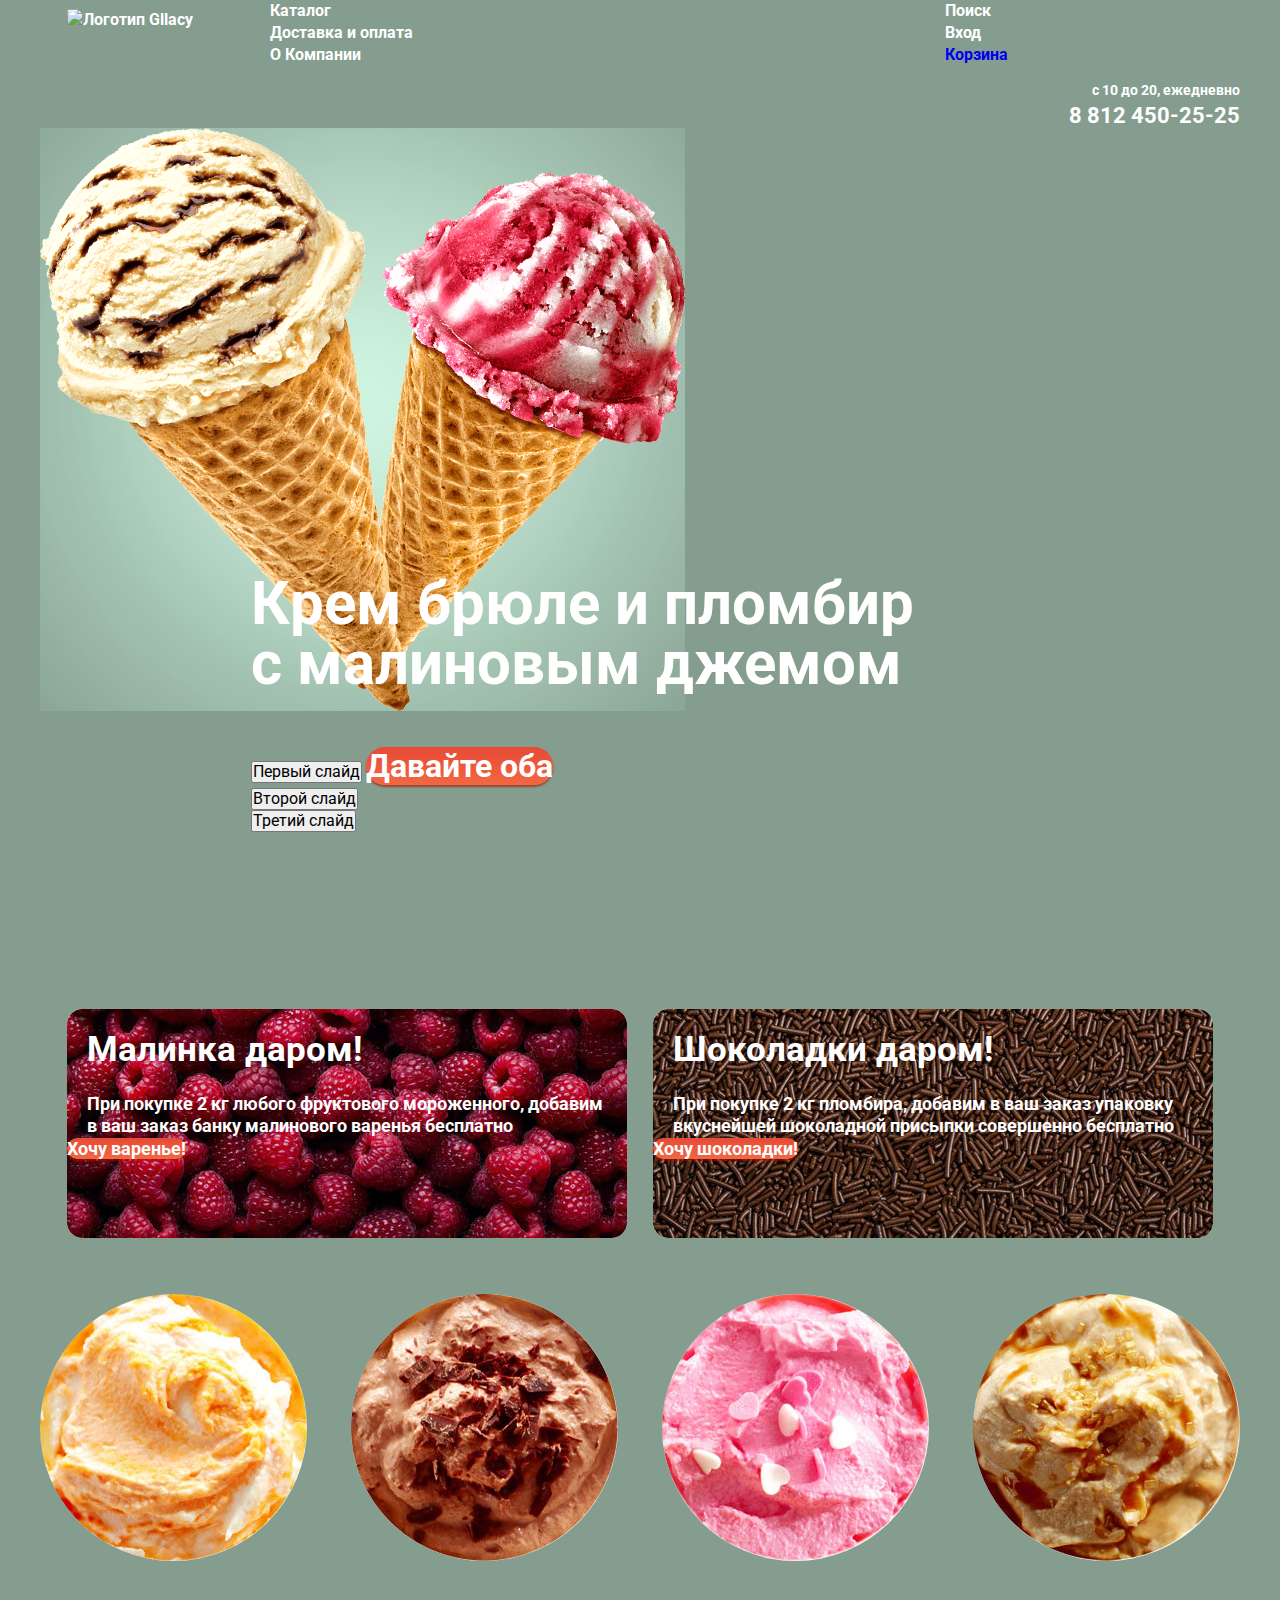
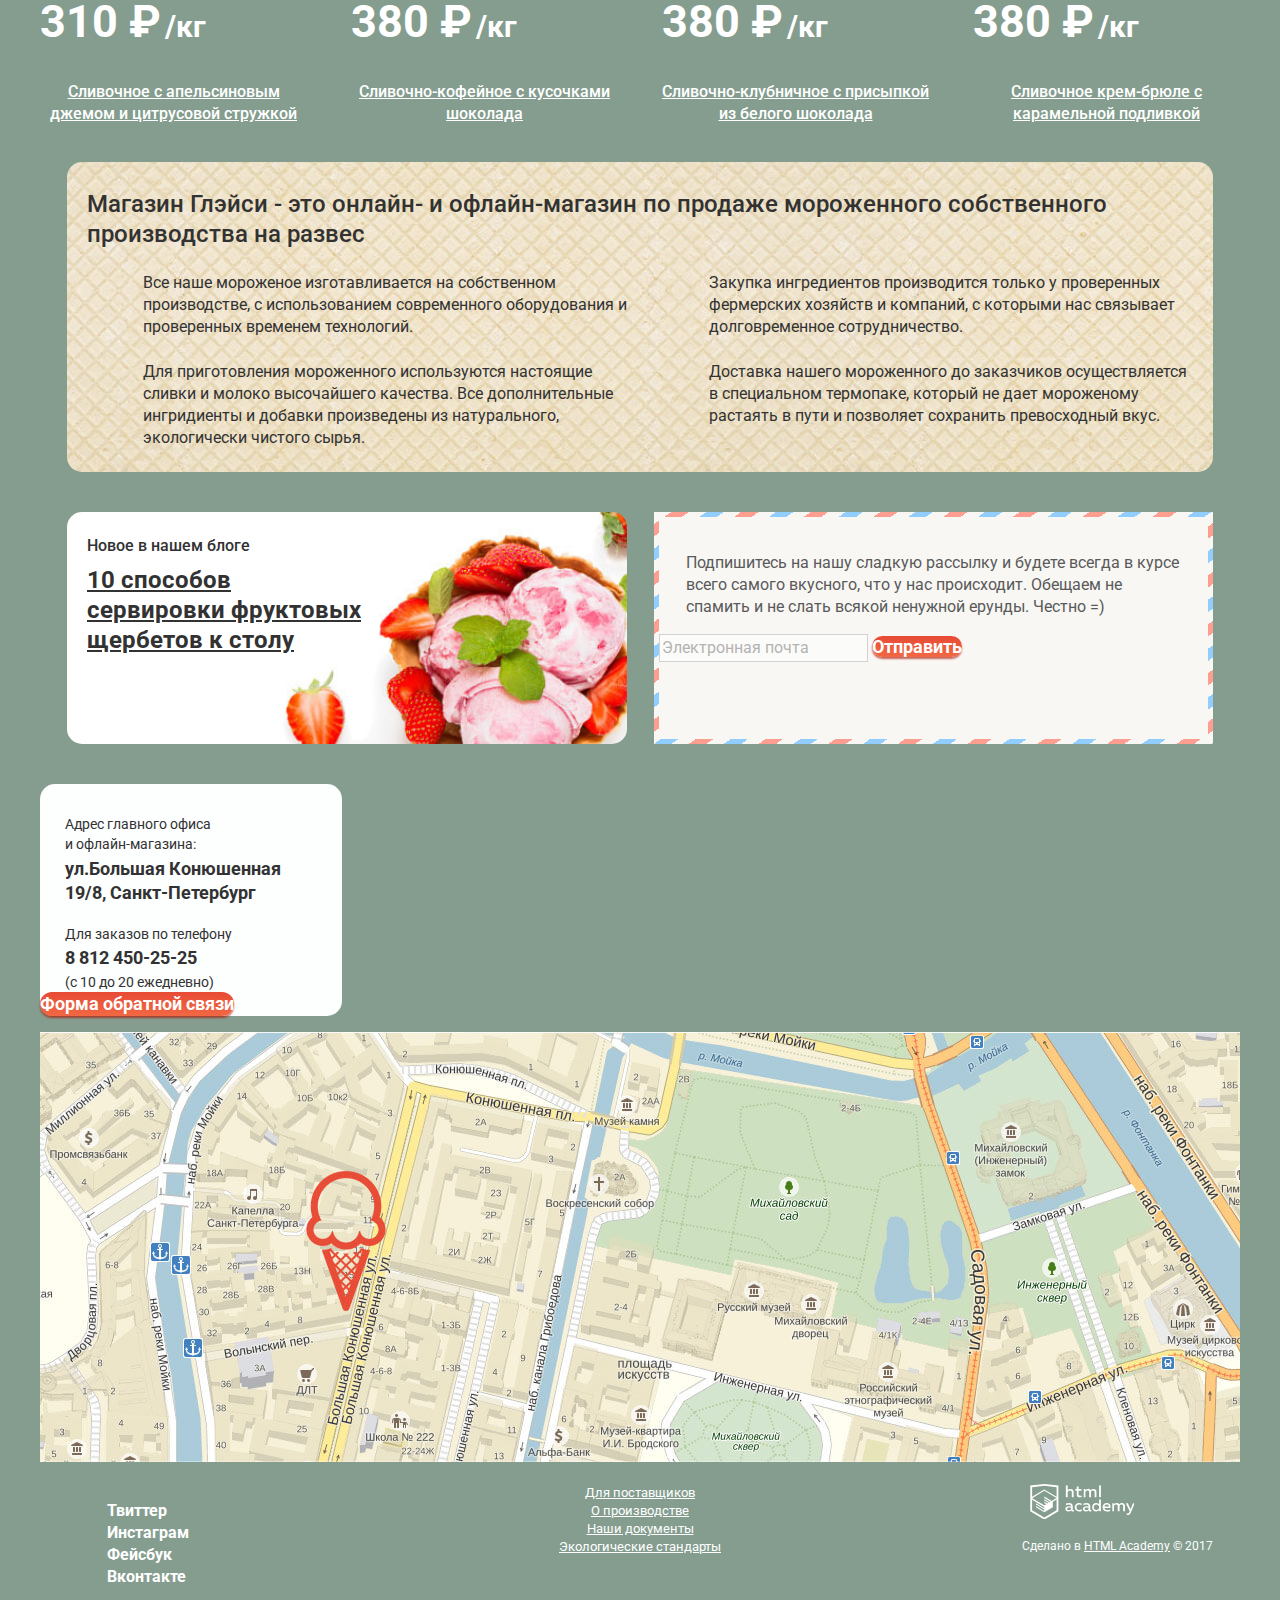
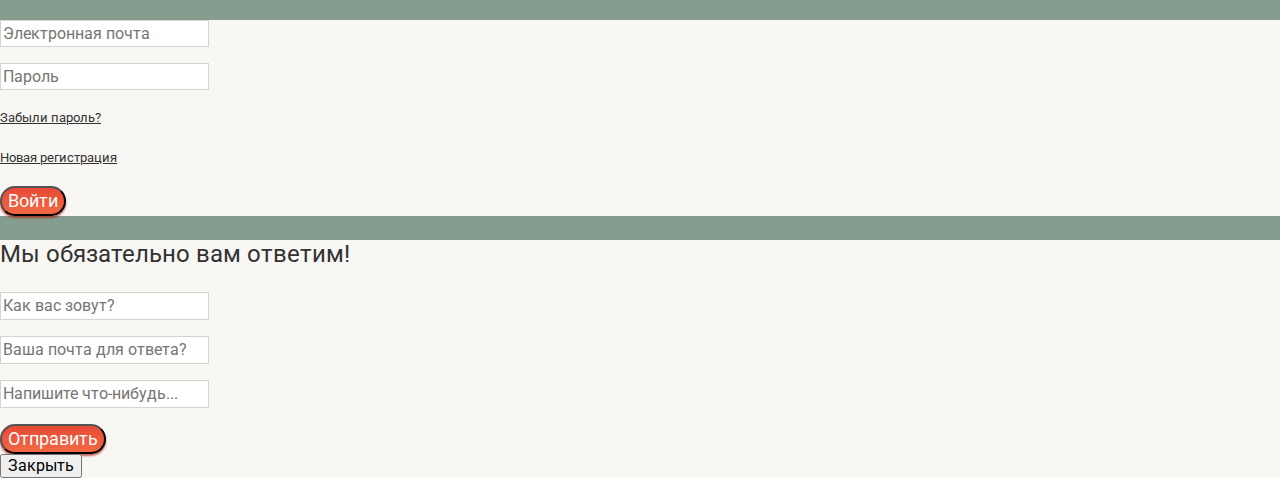
==== gllacy/index.html @ a8204166 "Add files via upload" ====
﻿<!DOCTYPE html>
<html lang="ru">

<head>
    <meta charset="utf-8">
    <title>Gllacy</title>
    <link href="https://fonts.googleapis.com/css?family=Roboto:400,500,700&amp;subset=cyrillic" rel="stylesheet">
    <link rel="stylesheet" href="css/normalize.css" />
    <link rel="stylesheet" href="css/style.css" />
</head>

<body>
    <header class="main-header">
        <nav class="main-navigation container">
            <a class="main-header-logo">
                <img src="img/Logo.svg" width="154" height="64" alt="Логотип Gllacy">
            </a>
            <ul class="site-navigation">
                <li class="site-navigation-current">
                    <a href="catalog.html">Каталог</a>
                </li>
                <li>
                    <a href="shipping and payment.html">Доставка и оплата</a>
                </li>
                <li>
                    <a href="info.html">О Компании</a>
                </li>
            </ul>
            <ul class="user-navigation">
                <li class="search">Поиск</li>
                <li class="login-link">Вход</li>
                <li class="cart">
                    <a href="basket.html">Корзина</a> 
                </li>
            </ul>
        </nav>
    </header>

    <main class="container">
        <h1 class="visually-hidden">Gllacy</h1>

        <section class="working">
            <p class="working-time">
                c 10 до 20, ежедневно
            </p>
            <p class="working-phone">
                8 812 450-25-25
            </p>
        </section>

        <section class="slider">
            <ul class="slides-switches">
                <li class="slide-radio">
                    <h2>
                        Крем брюле и пломбир <br />
                        c малиновым джемом
                    </h2>
                    <button class="slide-btn">Первый слайд</button>
                    <a class="button-slider button" href="catalog.html">Давайте оба</a>
                </li>
                <li class="slide-radio">
                    <button class="slide-btn">Второй слайд</button>
                </li>
                <li class="slide-radio">
                    <button class="slide-btn">Третий слайд</button>
                </li>
            </ul>
        </section>

        <div class="index-columns">
            <section class="raspberry-free">
                <h2 class="free-name">Малинка даром!</h2>
                <p class="free-text">При покупке 2 кг любого фруктового мороженного, добавим в ваш заказ банку малинового варенья бесплатно</p>
                <a class="button" href="#">Хочу варенье!</a>
            </section>

            <section class="chokolate-free">
                <h2 class="free-name">Шоколадки даром!</h2>
                <p class="free-text">При покупке 2 кг пломбира, добавим в ваш заказ упаковку вкуснейшей шоколадной присыпки совершенно бесплатно</p>
                <a class="button" href="#">Хочу шоколадки!</a>
            </section>
        </div>

            <section class="catalog">
                <h2 class="visually-hidden">Каталог мороженного</h2>
                <ul class="catalog-list">
                    <li class="catalog-item">
                        <h3>
                            <a class="catalog-item-signature">
                                Сливочное с апельсиновым джемом и цитрусовой стружкой
                            </a>
                        </h3>
                        <p class="catalog-item-image">
                            <img src="img/1.jpg" width="267" height="267" alt="Сливочное с апельсиновым джемом и цитрусовой стружкой">
                        </p>
                        <p class="catalog-item-price">
                            <span class="catalog-price">310 ₽</span>
                            <span class="catalog-weight">/кг</span>
                        </p>
                    </li>

                    <li class="catalog-item">
                        <h3>
                            <a class="catalog-item-signature">
                                Сливочно-кофейное с кусочками шоколада
                            </a>
                        </h3>
                        <p class="catalog-item-image">
                            <img src="img/2.jpg" width="267" height="267" alt="Сливочно-кофейное с кусочками шоколада">
                        </p>
                        <p class="catalog-item-price">
                            <span class="catalog-price">380 ₽</span>
                            <span class="catalog-weight">/кг</span>
                        </p>
                    </li>

                    <li class="catalog-item">
                        <h3>
                            <a class="catalog-item-signature">
                                Сливочно-клубничное с присыпкой из белого шоколада
                            </a>
                        </h3>
                        <p class="catalog-item-image">
                            <img src="img/3.jpg" width="267" height="267" alt="Сливочно-клубничное с присыпкой из белого шоколада">
                        </p>
                        <p class="catalog-item-price">
                            <span class="catalog-price">380 ₽</span>
                            <span class="catalog-weight">/кг</span>
                        </p>
                    </li>

                    <li class="catalog-item">
                        <h3>
                            <a class="catalog-item-signature">
                                Сливочное крем-брюле с карамельной подливкой
                            </a>
                        </h3>
                        <p class="catalog-item-image">
                            <img src="img/4.jpg" width="267" height="267" alt="Сливочное крем-брюле с карамельной подливкой">
                        </p>
                        <p class="catalog-item-price">
                            <span class="catalog-price">380 ₽</span>
                            <span class="catalog-weight">/кг</span>
                        </p>
                    </li>
                </ul>
            </section>

        <section class="info">
            <h2>Магазин Глэйси - это онлайн- и офлайн-магазин по продаже мороженного собственного производства на развес</h2>
            <ul class="info-list">
                <li class="info-item">
                    Все наше мороженое изготавливается на собственном производстве, с использованием современного оборудования и проверенных временем технологий.
                </li>
                <li class="info-item">
                    Закупка ингредиентов производится только у проверенных фермерских хозяйств и компаний, с которыми нас связывает долговременное сотрудничество.
                </li>
                <li class="info-item">
                    Для приготовления мороженного используются настоящие сливки и молоко высочайшего качества. Все дополнительные ингридиенты и добавки произведены из натурального, экологически чистого сырья.
                </li>
                <li class="info-item">
                    Доставка нашего мороженного до заказчиков осуществляется в специальном термопаке, который не дает мороженому растаять в пути и позволяет сохранить превосходный вкус.
                </li>
            </ul>
        </section>

        <div class="index-columns">
            <article class="blog">
                <h2>Новое в нашем блоге</h2>
                <h3 class="blog-theme"><a href="https://topice2017.ru/index.php/blog/20-fruit-cherbet">10 способов сервировки фруктовых щербетов к столу</a></h3>
            </article>

            <section class="subscription">
                <h2 class="visually-hidden">Подписка</h2>
                <p class="subscription-info">
                    Подпишитесь на нашу сладкую рассылку и будете всегда в курсе всего самого вкусного, что у нас происходит. Обещаем не спамить и не слать всякой ненужной ерунды. Честно =)
                </p>
                <form class="subscription-form" action="https://echo.htmlacademy.ru" method="post">
                    <p>
                        <label class="visually-hidden">Подписка</label>
                            <input class="subscription-email" type="email" name="email" value="" placeholder="Электронная почта" />
                        <a class="button" href="#">Отправить</a>
                    </p>
                </form>
            </section>
        </div>

        <section class="contacts">
            <h2 class="visually-hidden">Контактная информация</h2>
            <a class="contacts-adress-name"> Адрес главного офиса <br> и офлайн-магазина:</a>
            <a class="contacts-adress">
                ул.Большая Конюшенная
                <br> 19/8, Санкт-Петербург
            </a>
                <p class="contacts-phone-name">Для заказов по телефону</p>
                <p class="contacts-phone">8 812 450-25-25</p>
                <p class="contacts-phone-chart">(с 10 до 20 ежедневно)</p>
            <a class="button" href="contacts.html">Форма обратной связи</a>
        </section>

        <section class="map">
            <h2 class="visually-hidden">Карта проезда</h2>
            <p class="map-image">
                <img src="img/map.jpg" width="1200" height="430" alt="Санкт-Петербург, ул.Большая Конюшенная, 19/8">
            </p>
        </section>

    </main>

    <footer class="main-footer">
        <div class="container">
            <div class="footer-social">
                <ul>
                    <li>
                        <a class="social-button" href="#">Твиттер</a>
                    </li>
                    <li>
                        <a class="social-button" href="#">Инстаграм</a>
                    </li>
                    <li>
                        <a class="social-button" href="#">Фейсбук</a>
                    </li>
                    <li>
                        <a class="social-button" href="#">Вконтакте</a>
                    </li>
                </ul>
            </div>

            <ul class="footer-navigation">
                <li>
                    <a href="suppliers.html">Для поставщиков</a>
                </li>
                <li>
                    <a href="about production.html">О производстве</a>
                </li>
                <li>
                    <a href="documents.html">Наши документы</a>
                </li>
                <li>
                    <a href="ecology standart.html">Экологические стандарты</a>
                </li>
            </ul>

            <ul class="developed">
                <li>
            <a class="main-footer-logo" href="https://htmlacademy.ru">
                <img src="img/logo-htmlacademy.svg" width="108" height="35" alt="Логотип html academy">
            </a>
                </li>
                <li>
            <p class="footer-copyright">
                Сделано в <a href="https://htmlacademy.ru">HTML Academy</a> © 2017
            </p>
                </li>
            </ul>
        </div>
    </footer>

    <section class="modal modal-login">
        <h2 class=" visually-hidden">Личный кабинет</h2>
        <form class="login-form" action="https://echo.htmlacademy.ru" method="post">
            <p>
                <label class="visually-hidden" for="user-login">Логин</label>
                <input class="login-icon-user" id="user-login" type="text" name="login" placeholder="Электронная почта" />
            </p>
            <p>
                <label class="visually-hidden" for="user-password">Пароль</label>
                <input class="login-icon-user" id="user-password" type="password" name="password" placeholder="Пароль" />
            </p>
            <div class="modal-registration">
                <p class="login-password-info">
                    <a class="restore" href="#">Забыли пароль?</a>
                </p>
                <p class="registration">
                    <a class="new registration" href="#">Новая регистрация</a>
                </p>
            </div>
            <button class="button" type="submit">Войти</button>
        </form>
    </section>

    <section class="modal modal-search">
        <h2 class=" visually-hidden">Поиск</h2>
        <form class="search-form" action="https://echo.htmlacademy.ru" method="get">
            <p>
                <label class="visually-hidden">
                    Поиск
                    <input class="search-value" type="text" name="search" placeholder="Что ищем?" />
                </label>
            </p>
        </form>
    </section>

    <section class="modal modal-feedback">
        <h2 class=" visually-hidden">Обратная связь</h2>
        <h3 class="feedback-header">Мы обязательно вам ответим!</h3>
        <form class="feedback-form" action="https://echo.htmlacademy.ru" method="post">
            <div class="feedback-form-group">
                <p>
                    <label class="visually-hidden" for="feedback-name">Ваше имя</label>
                    <input class="feedback-name-value" id="feedback-name" type="text" name="name" placeholder="Как вас зовут?" />
                </p>
                <p>
                    <label class="visually-hidden" for="feedback-email">Электронная почта</label>
                    <input class="feedback-name-value" id="feedback-email" type="email" name="email" placeholder="Ваша почта для ответа?" />
                </p>
                <p>
                    <label class="visually-hidden" for="feedback-text">Введите вопрос</label>
                    <input class="feedback-text-value" id="feedback-text" type="text" name="text" placeholder="Напишите что-нибудь..." />
                </p>
            </div>
            <button class="button" type="submit">Отправить</button>
        </form>
        <button class="modal-close" type="button">Закрыть</button>
    </section>
</body>

</html>
---- gllacy/css/style.css ----
﻿body {
    margin: 0;
    padding: 0;

    font-family:  Roboto, Arial, sans-serif;
    font-size: 16px;
    line-height: 22px;
    font-weight: 700;
    color: #ffffff;

    background-color: #849d8f;
}

a {
    text-decoration: none;
}

.visually-hidden {
    position: absolute;
    clip: rect(0 0 0 0);
    width: 1px;
    height: 1px;
    margin: -1px;
}

.button {
    font-size: 18px;
    line-height: 24px;
    color: #ffffff;
    background-image: linear-gradient(#e74a35, #f26843);
    box-shadow: 0 2px 2px 0 rgba(172, 16, 0, 0.64);
    border-radius: 20px;
}


.button:hover {
    box-shadow: 0 2px 2px 0 rgba(172, 16, 0, 0.004);
}

.button:focus {
    box-shadow: inset 0 2px 2px 0 rgba(148, 39, 24, 0.004);
}

.container {
    width: 1200px;
    margin: 0 auto;
    padding: 0 10px;
}

.main-navigation {
    display: flex;
    flex-direction: row;
    align-items: flex-start;
}

.main-header-logo {
    width: 154px;
    height: 64px;
    padding: 9px 27px;
    margin-right: 22px;
}

.user-navigation {
    margin-left: auto;
}

.site-navigation {
    width: 675px;
    margin: 0;
    padding: 0;

    list-style: none;
 }

.user-navigation {
    width: 267px;
    margin: 0;
    padding: 0;

    list-style: none;
}

.site-navigation a {
    line-height: 18px;
    color: #ffffff;
}

.site-navigation a:hover {
    color: #333333;
    background-color: #f7f6f3;
}

.working-time {
    margin: 0;
    padding: 0;
    margin-bottom: 6px;
    text-align: right;
    font-size: 14px;
    line-height: 16px;
}

.working-phone {
    margin: 0;
    padding: 0;
    text-align: right;
    font-size: 22px;
    line-height: 24px;
}

.button-slider {
    font-size: 32px;
    line-height: 44px;
}

.slider {
    display: flex;
    justify-content: center;
    width: 1045px;
    height: 881px;
    background-image: url("../img/groupe1.png");
    background-position: 0 0;
    background-repeat: no-repeat;
}

.slider ul{
    list-style: none;
}

.slide-btn {
    margin: 0;
    padding: 0;
    justify-content: flex-start;
}

.slider h2 {
    padding: 380px 0 0 0;
    font-size: 60px;
    line-height: 60px;
}

.index-columns  {
    display: flex;
    justify-content: space-between;
    padding: 0;
    margin: 0;
    margin-bottom: 40px;
}

.raspberry-free {
    margin-left: 27px;
    color: #ffffff;

    width: 560px;
    min-height: 229px;
    background-color: #ad4565;
    background-image: url("../img/raspberry.jpg");
    background-position: 0 0;
    background-repeat: no-repeat;

    border-radius: 15px;
}

.free-name {
    padding: 0;
    margin: 0;
    padding-left: 20px;
    padding-top: 20px;
    font-size: 35px;
    line-height: 41px;
}

.free-text {
    padding: 0;
    margin: 0;
    padding-left: 20px;
    padding-right: 15px;
    padding-top: 23px;
    font-size: 18px;
    line-height: 22px;
}

.chokolate-free {
    margin-left: 26px;
    margin-right: 27px;
    color: #ffffff;

    width: 560px;
    min-height: 229px;
    background-color: #5e3c2f;
    background-image: url("../img/chokolate.jpg");
    background-position: 0 0;
    background-repeat:no-repeat;

    border-radius: 15px;
}

.catalog-list {
    display: flex;
    justify-content: space-between;
    padding: 0;
    margin: 0;
}

.catalog-item {
    display: flex;
    flex-direction: column;
    padding: 0;
    margin: 0;
}

.catalog-list {
    margin-left: 27px;
    margin-right: 27px;
    list-style: none;
}

.catalog-item h3 {
    order: 1;
    width: 267px;
    color: #ffffff;
    font-size: 16px;
    line-height: 22px;
    font-weight: 500;
    text-decoration: underline;
    text-align: center;
    margin-bottom: 37px;
}

.catalog-item-image img{
    margin: 0;
    padding: 0;
    order: 0;
    border-radius: 140px;
}

.catalog-item a:hover,
.catalog-item a:focus {
    color: #ffbc9e;
}

.catalog-item-price .catalog-price {
    padding: 0;
    margin: 0;
    font-size: 45px;
    line-height: 45px;
}

.catalog-item-price .catalog-weight {
    padding: 0;
    margin: 0;
    font-size: 30px;
    line-height: 45px;
}

.info {
    margin: 0;
    padding: 0;
    margin-left: 27px;
    margin-right: 27px;
    margin-bottom: 40px;

    color: #323232;
    background-color: #ebdfc3;
    background-image: url("../img/waffle.jpg");
    background-position: 0 0;
    background-repeat:repeat;

    border-radius: 15px;
}

.info h2 {
    margin: 0;
    padding: 0;
    padding-left: 20px;
    padding-top: 27px;
    padding-right: 20px;
    padding-bottom: 23px;

    font-size: 24px;
    line-height: 30px;
    font-weight: 500;
}

.info-list {
    display: flex;
    flex-wrap: wrap;
    margin: 0;
    padding: 0;
}

.info-list li {
    width: 484px;
    padding-right: 6px;
    padding-bottom: 23px;
    padding-left: 76px;
    list-style: none;

    font-size: 16px;
    line-height: 22px;
    font-weight: 400;
}

.blog {
    padding: 0;
    margin: 0;
    margin-left: 27px;
    width: 560px;
    min-height: 222px;

    color: #323232;

    background-color: #ffffff;
    background-image: url("../img/strawberry.jpg");
    background-size: cover;
    background-position: 0 0;
    background-repeat:no-repeat;

    border-radius: 15px;
}

.blog h2 {
    padding: 0;
    margin: 0;
    padding-left: 20px;
    padding-top: 23px;
    padding-bottom: 8px;

    color: #323232;
    font-size: 16px;
    line-height: 22px;
    font-weight: 500;
}

.blog-theme {
    width: 285px;
    padding: 0;
    margin: 0;
    padding-left: 20px;
}

.blog-theme a {
    color: #323232;
    font-size: 24px;
    line-height: 30px;
    text-decoration: underline;
}

.blog-theme a:hover,
.blog-theme a:focus {
    color: #e84d37;
}

.subscription{
    padding: 0;
    margin: 0;
    margin-left: 27px;
    margin-right: 27px;
    width: 550px;
    min-height: 222px;
    color: #323232;

    background-color: #f8f7f4;

    border: 5px solid;
    border-image: repeating-linear-gradient(145deg, #f8f7f4, #f8f7f4 10px, #fe9e90 10px, #fe9e90 20px, #f8f7f4 20px, #f8f7f4 30px, #92cdff 30px, #92cdff 40px) 5;
    /*background-image: repeating-linear-gradient(145deg, #f8f7f4, #f8f7f4 10px, #fe9e90 10px, #fe9e90 20px, #f8f7f4 20px, #f8f7f4 30px, #92cdff 30px, #92cdff 40px);*/
    border-radius: 15px;
}

.subscription-info {
    padding: 0;
    margin: 0;
    padding-left: 27px;
    padding-right: 27px;
    padding-top: 35px;
    font-size: 16px;
    line-height: 22px;
    font-weight: 400;
    color: #5a5a5a;
}

.subscription-form input {
    line-height: 24px;
    font-weight: 400;
    border: 1px solid #b2b2b2;
    background-color: #ffffff;
    opacity: 0.52;
}

.subscription-form input:hover {
    border: 2px solid #9a9a9a;
}

.subscription-form input:focus {
    color: #323232;
    line-height: 24px;
    border: 2px solid #2e88e4;
}

.contacts {
    display: flex;
    flex-wrap: wrap;
    width: 302px;
    color: #323232;

    background-color: #fdfefe;

    border-radius: 15px;
}

.contacts-adress-name {
    padding: 0;
    margin: 0;
    padding-top: 30px;
    padding-left: 25px;
    font-size: 14px;
    line-height: 20px;
    font-weight: 400;
}

.contacts-adress {
    padding: 0;
    margin: 0;
    padding-left: 25px;
    padding-top: 3px;
    font-size: 18px;
    line-height: 24px;
}

.contacts-phone-name {
    padding: 0;
    margin: 0;
    padding-left: 25px;
    padding-top: 19px;
    font-size: 14px;
    line-height: 20px;
    font-weight: 400;
}

.contacts-phone {
    padding: 0;
    margin: 0;
    padding-left: 25px;
    padding-top: 3px;
    font-size: 18px;
    line-height: 22px;
}

.contacts-phone-chart {
    padding: 0;
    margin: 0;
    padding-left: 25px;
    padding-top: 3px;
    font-size: 14px;
    line-height: 20px;
    font-weight: 400;
}

.breadcrumbs {
    padding: 0;
    margin: 0;
    margin-left: 27px;
    list-style: none;
}

.breadcrumbs a {
    font-size: 16px;
    line-height: 18px;
    font-weight: 500;
    color: #ffffff;
    text-decoration: underline;
}

.breadcrumbs a:hover,
.breadcrumbs a:focus {
    color: #ffbc9e;
    text-decoration: underline;
}

.breadcrumbs-current {
    font-size: 16px;
    line-height: 18px;
    font-weight: 500;
    color: #ffffff;
    text-decoration: none;
}

.page-title {
    padding: 0;
    margin: 0;
    padding-top: 8px;
    margin-bottom: 30px;
    font-size: 35px;
    line-height: 41px;
}

.filters-values {
    padding: 0;
    margin: 0;
    font-size: 14px;
    line-height: 16px;
    font-weight: 400;
}

.filters-price {
    font-size: 14px;
    line-height: 16px;
    font-weight: 400;
}

.filters fieldset {
    border: none;
}

.filters fieldset legend {
    font-size: 14px;
    line-height: 16px;
    font-weight: 400;
    background-color: #a6b7ae;
}

.filter ul {
    list-style: none;
    line-height: 18px;
    font-weight: 400;
}

.filter-button {
    font-size: 16px;
    line-height: 18px;
    font-weight: 400;
    border-style: solid;
    border-width: 2px;
    border-color: #ffffff;
    background-image: none;
    box-shadow: none;
    background-color: #a6b7ae;
}

.filter-button:hover {
    color: #323232;
    background-color: #fbfcfb;
}

.filter-button:focus {
    font-weight: 600;
    color: #323232;
    box-shadow: inset 0 2px 1px 0 rgba(105, 105, 105, 0.004);
}

.catalog-list {
    display: flex;
    flex-wrap: wrap;
    padding: 0;
    margin: 0;

    list-style: none;
}

.pagination-list {
    list-style: none;
    text-align: right;
    color: #ffffff;
}

.pagination-item a {
    font-weight: 400;
    line-height: 18px;
    color: #ffffff;
}

.pagination-item-current a{
    color: #353535;
    background-color: #ffffff;
}

.pagination-list a:hover {
    background-color: #9db1a5;
}

.pagination-list a:focus {
    color: #353535;
    background-color: #ffffff;
}


.main-footer .container {
    display: flex;
}

.footer-social {
    padding: 0;
    margin: 0;
    margin-left: 27px;
    width: 267px;
}

.footer-social ul {
    list-style: none;
}

.social-button {
    color:#ffffff;
}

.footer-navigation {
    padding: 0;
    margin: 0;
    margin-left: 27px;
    width: 560px;


    text-align: center;
    list-style: none;
    font-size: 13px;
    line-height: 18px;
    font-weight: 400;
    text-decoration: underline;
}

.footer-navigation a {
    color: #ffffff;
}

.footer-navigation a:hover,
.footer-navigation a:focus {
    color: #ffbc9e;
}

.developed {
    padding: 0;
    margin: 0;
    margin-left: 27px;
    margin-right: 27px;
    width: 267px;

    list-style: none;
    text-align: center;
}

.footer-copyright {
    text-align: right;
    list-style: none;
    font-size: 12px;
    line-height: 18px;
    font-weight: 400;
}

.footer-copyright a {
    text-decoration: underline;
    color: #ffffff;
}

.footer-copyright a:hover,
.footer-copyright a:focus {
    color: #ffbc9e;
}

.modal {
    color: #323232;
    background-color: #f8f7f4;
}

.login-form input[type="text"],
.login-form input[type="password"] {
    font-weight: 400;
    color: #999999;
    line-height: 23px;

    border: 1px solid #d3d3d2;
    background-color: #ffffff;
}

.login-form input[type="text"]:hover,
.login-form input[type="password"]:hover {
    border: 2px solid #9a9a9a;
}

.login-form input[type="text"]:focus,
.login-form input[type="password"]:focus {
    color: #323232;
    border: 2px solid #2e88e4;
}

.modal-registration a {
    color: #323232;
    font-size: 13px;
    line-height: 24px;
    font-weight: 400;
    text-decoration: underline;
}

.modal-registration a:hover {
    color: #e84d37;
}

.modal-registration a:focus {
    color: #e84d37;
    font-weight: 500;
}

.search-form input {
    color: #999999;
    font-size: 14px;
    line-height: 24px;
    font-weight: 400;

    border: 1px solid #d3d3d2;
    background-color: #ffffff;
}

.search-form input:hover {
    border: 2px solid #9a9a9a;
}

.search-form input:focus {
    color: #323232;
    border: 2px solid #2e88e4;
}

.feedback-header {
    font-size: 24px;
    line-height: 28px;
    font-weight: 400;
}

.feedback-form-group input {
    color: #999999;
    font-size: 16px;
    line-height: 24px;
    font-weight: 400;

    border: 1px solid #d3d3d2;
    background-color: #ffffff;
}

.feedback-form-group input:hover {
    border: 2px solid #9a9a9a;
}

.feedback-form-group input:focus {
    color: #323232;
    border: 2px solid #2e88e4;
}
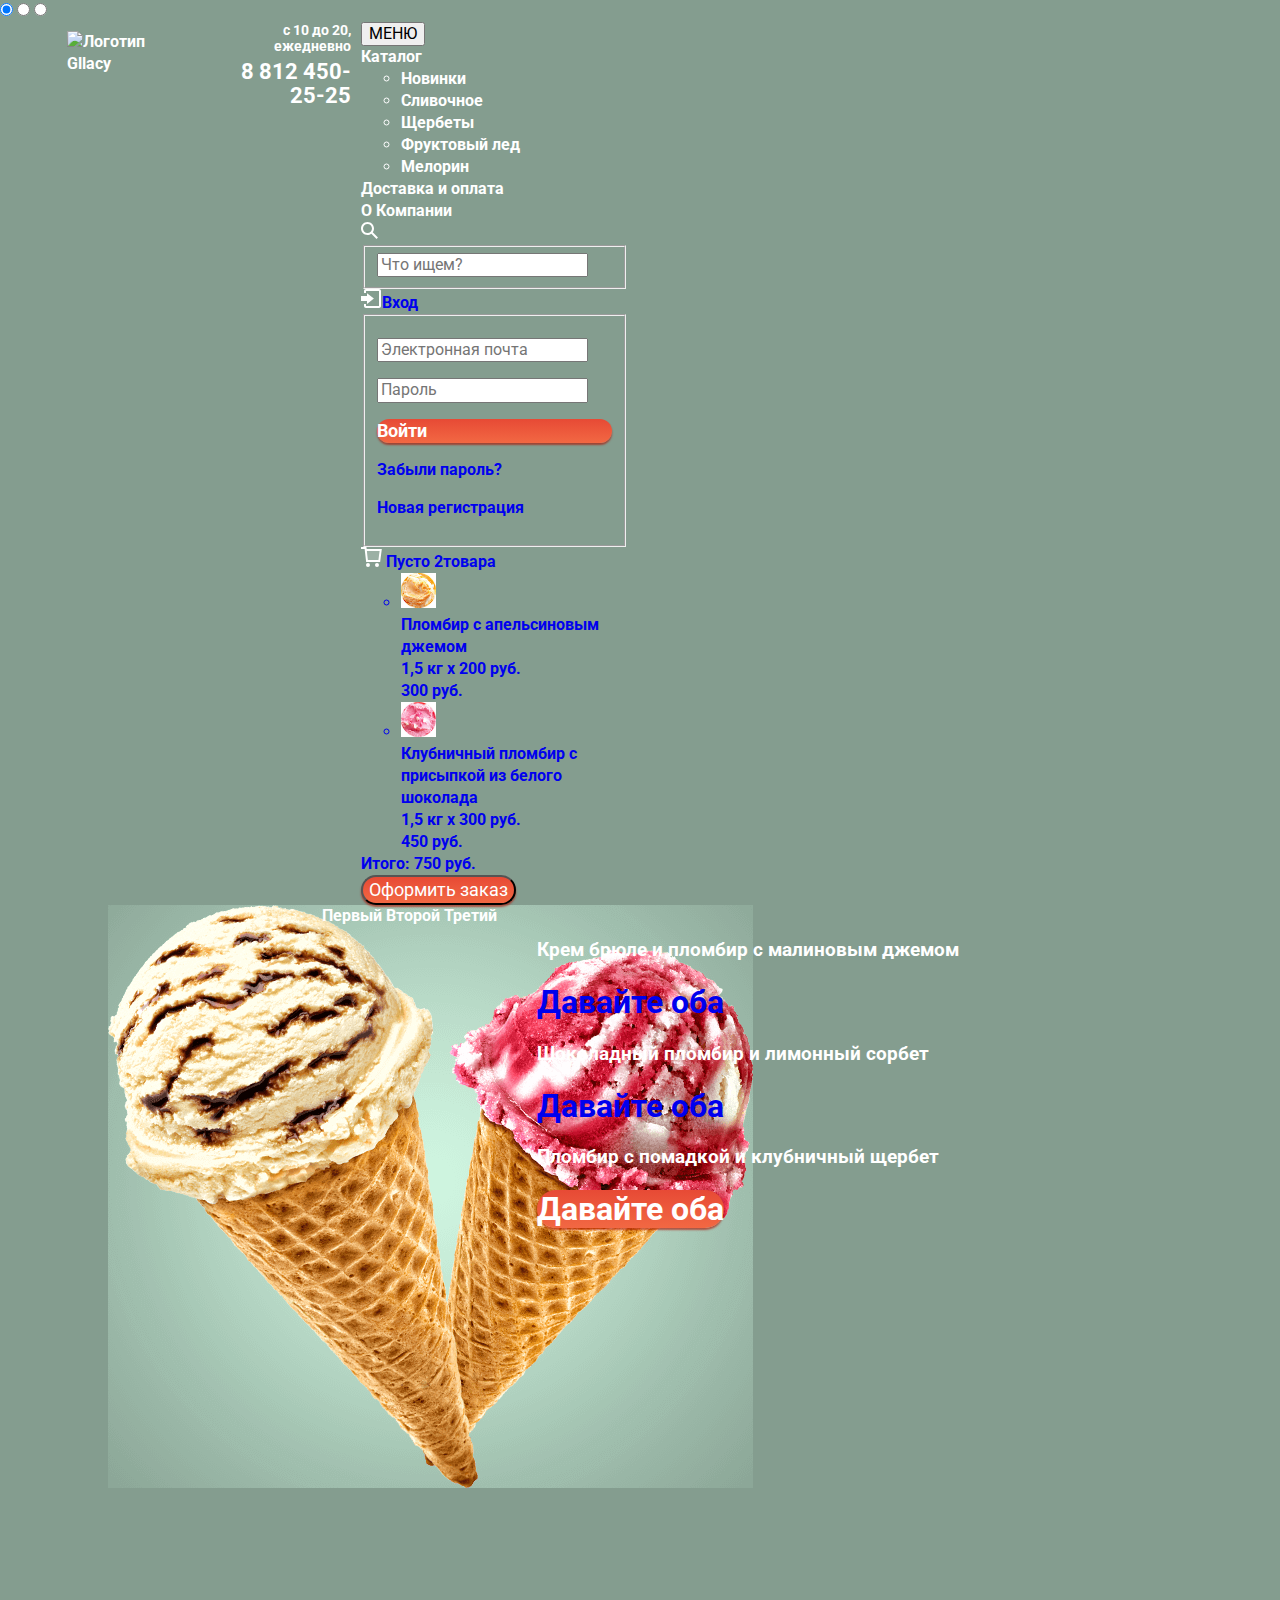
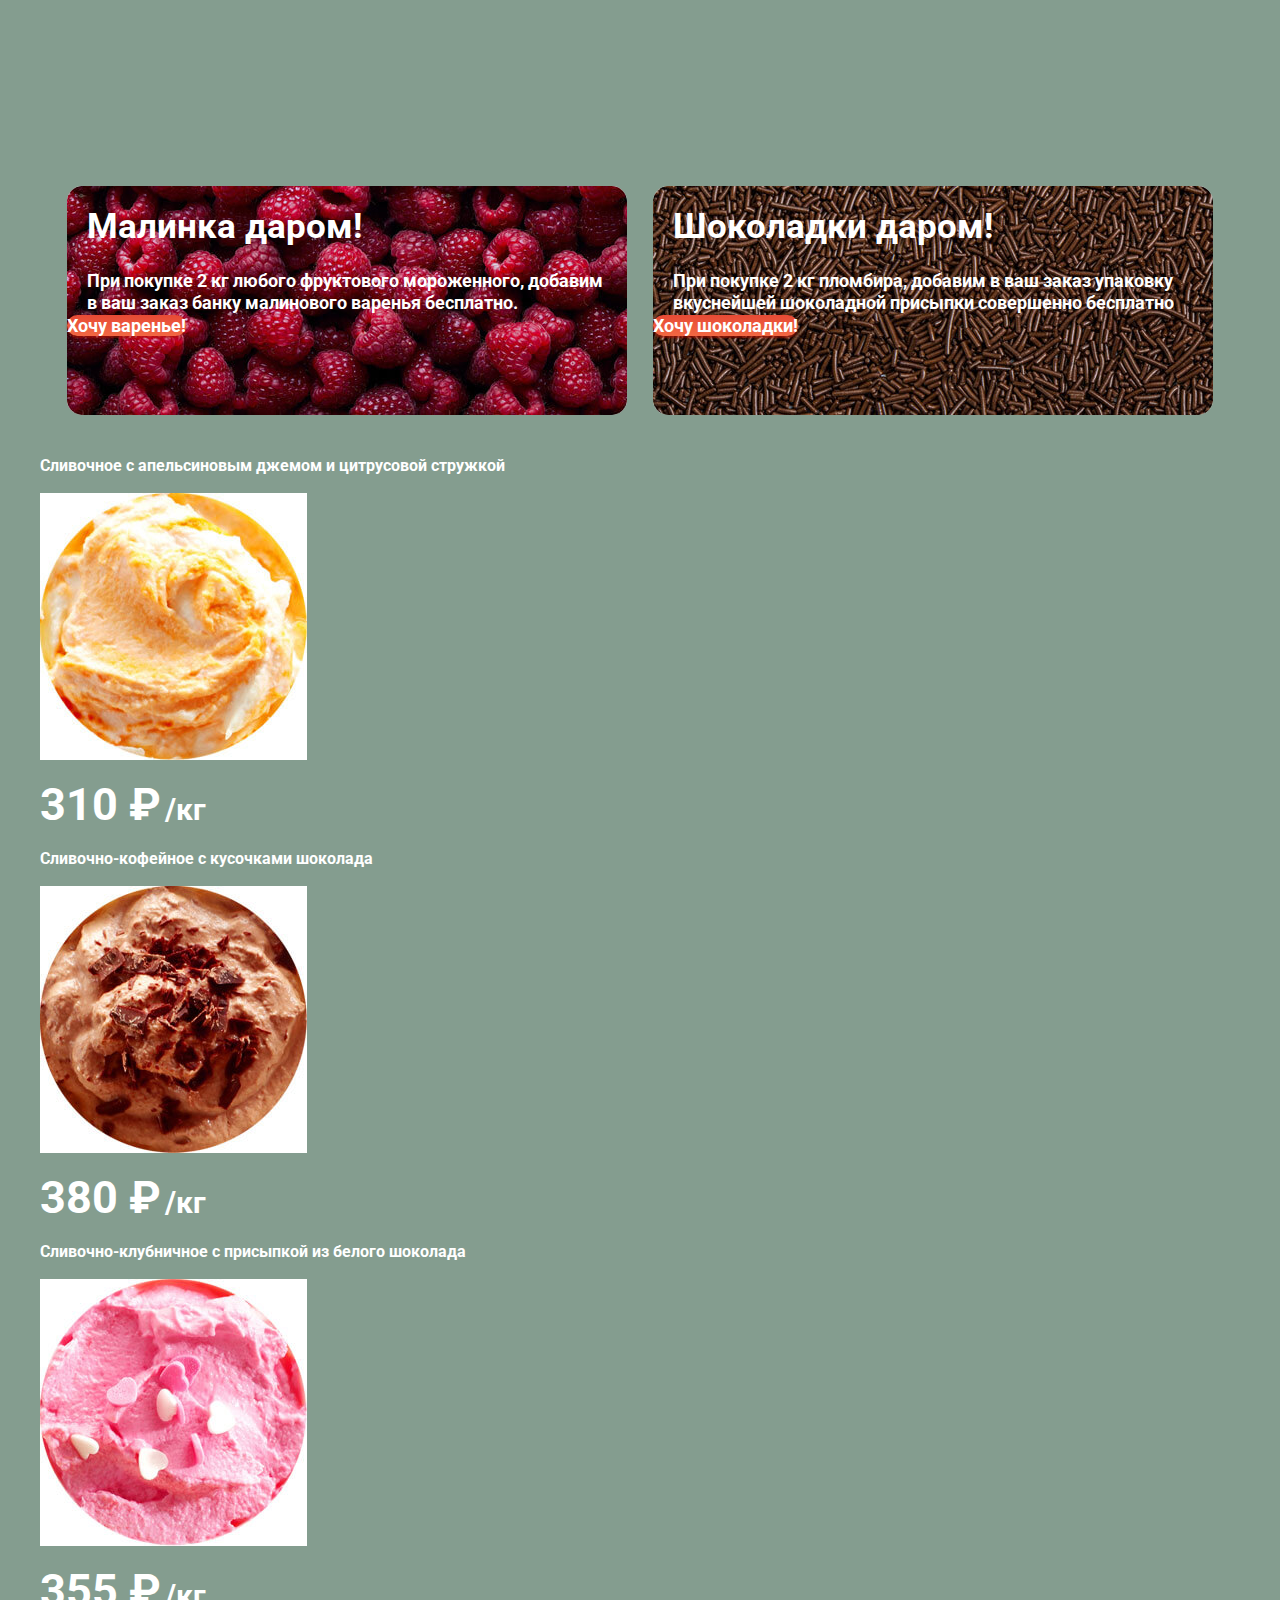
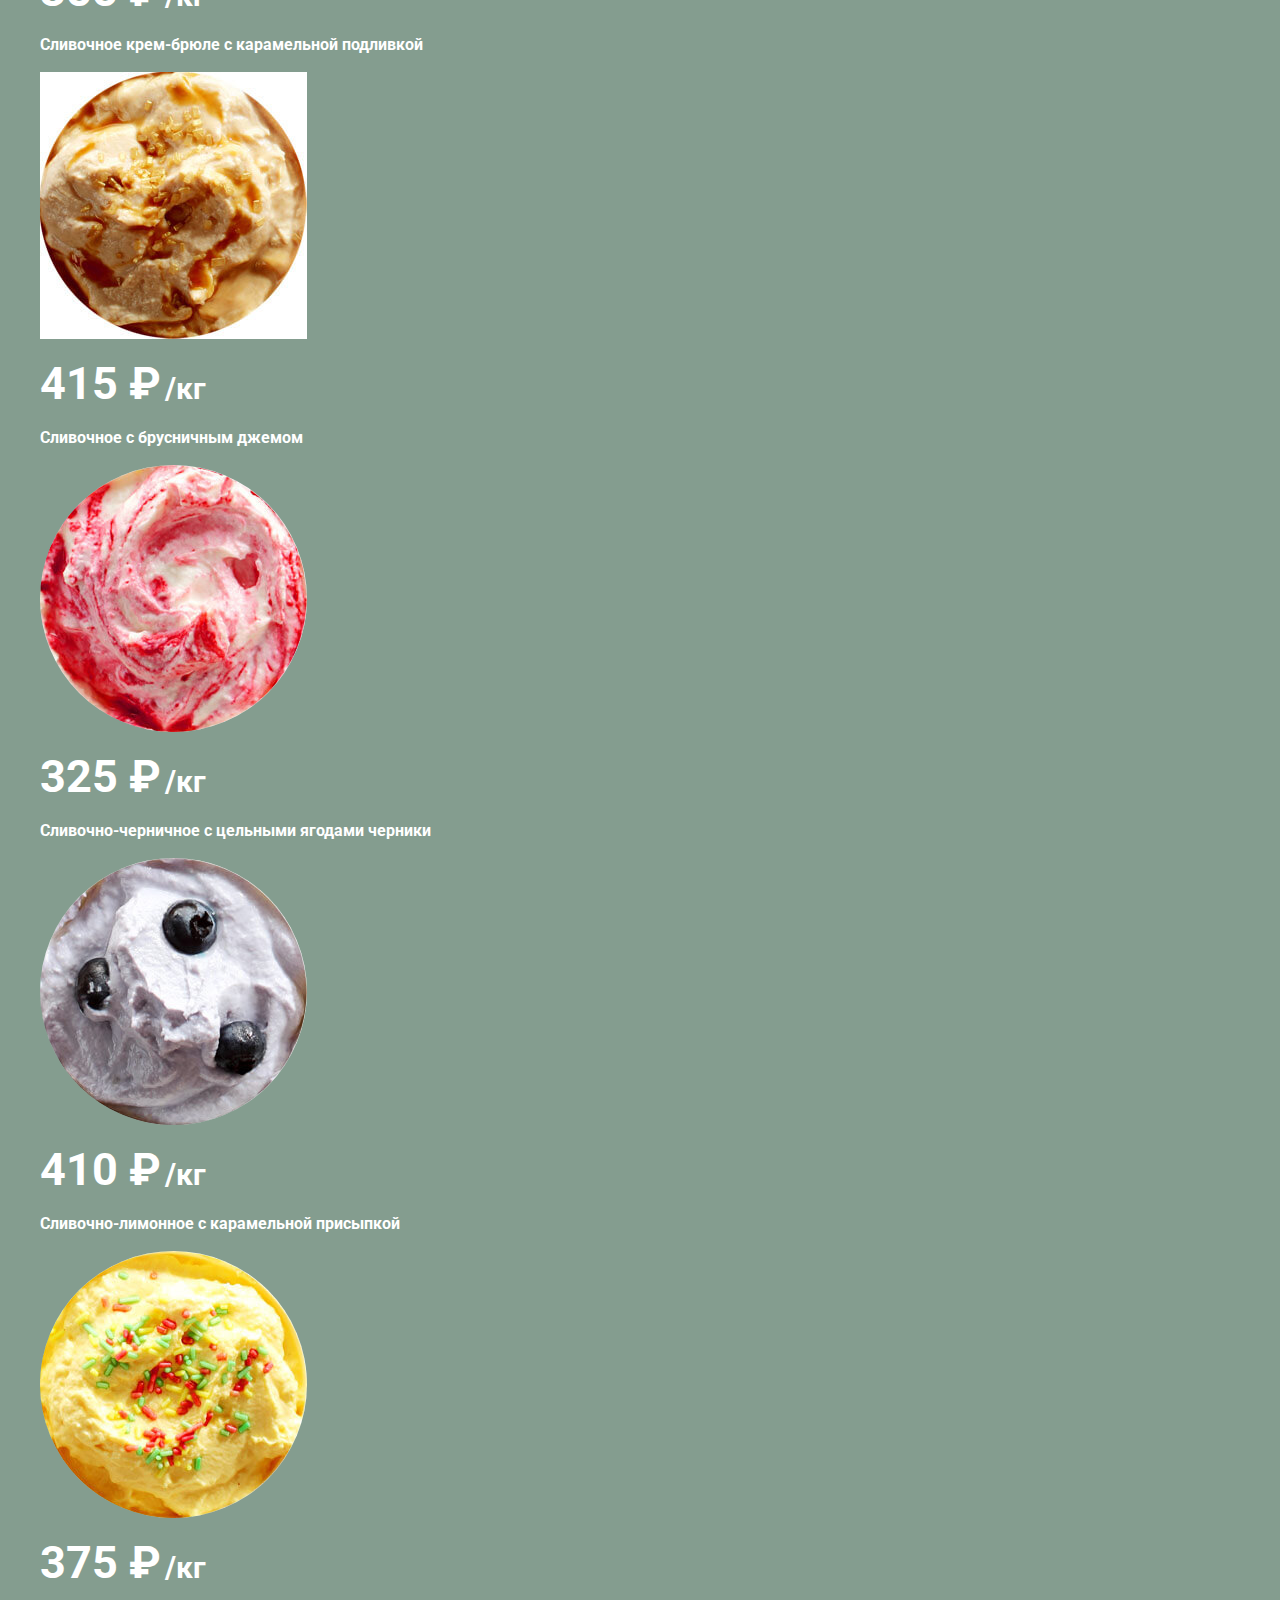
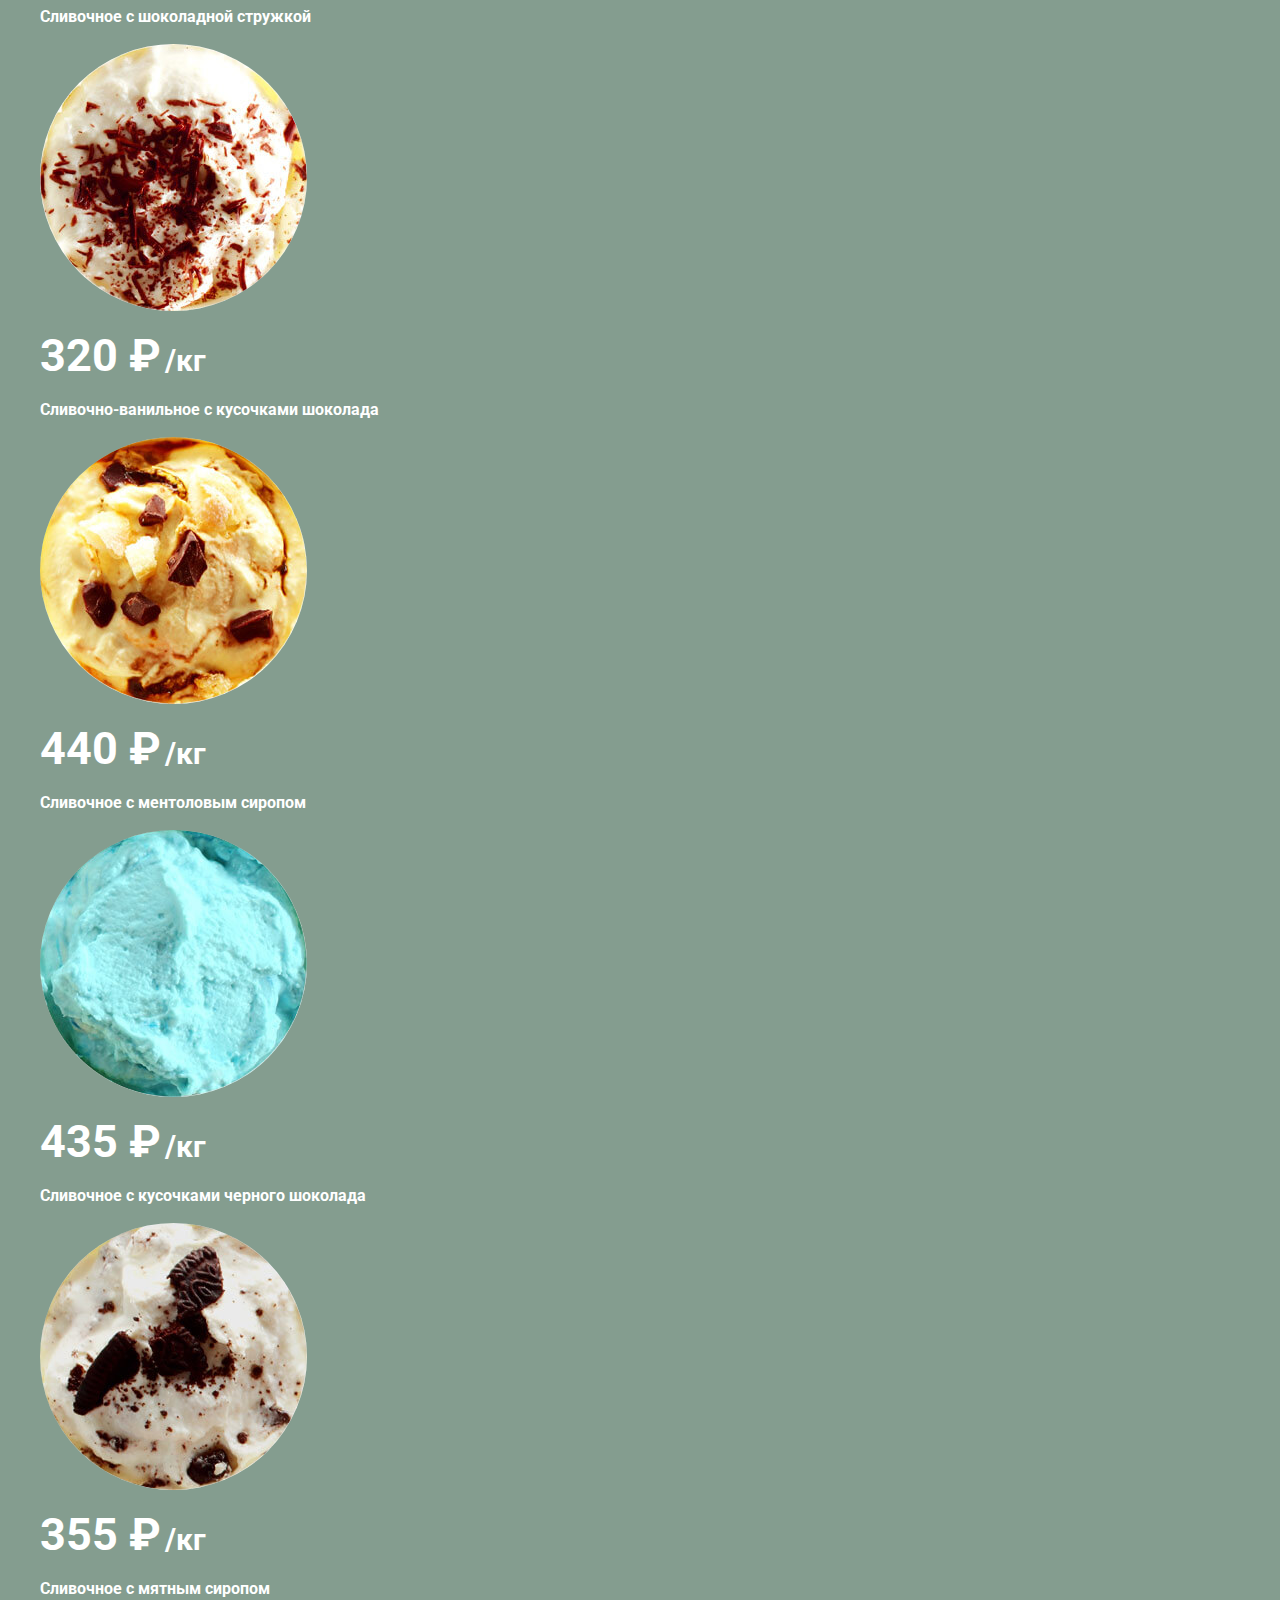
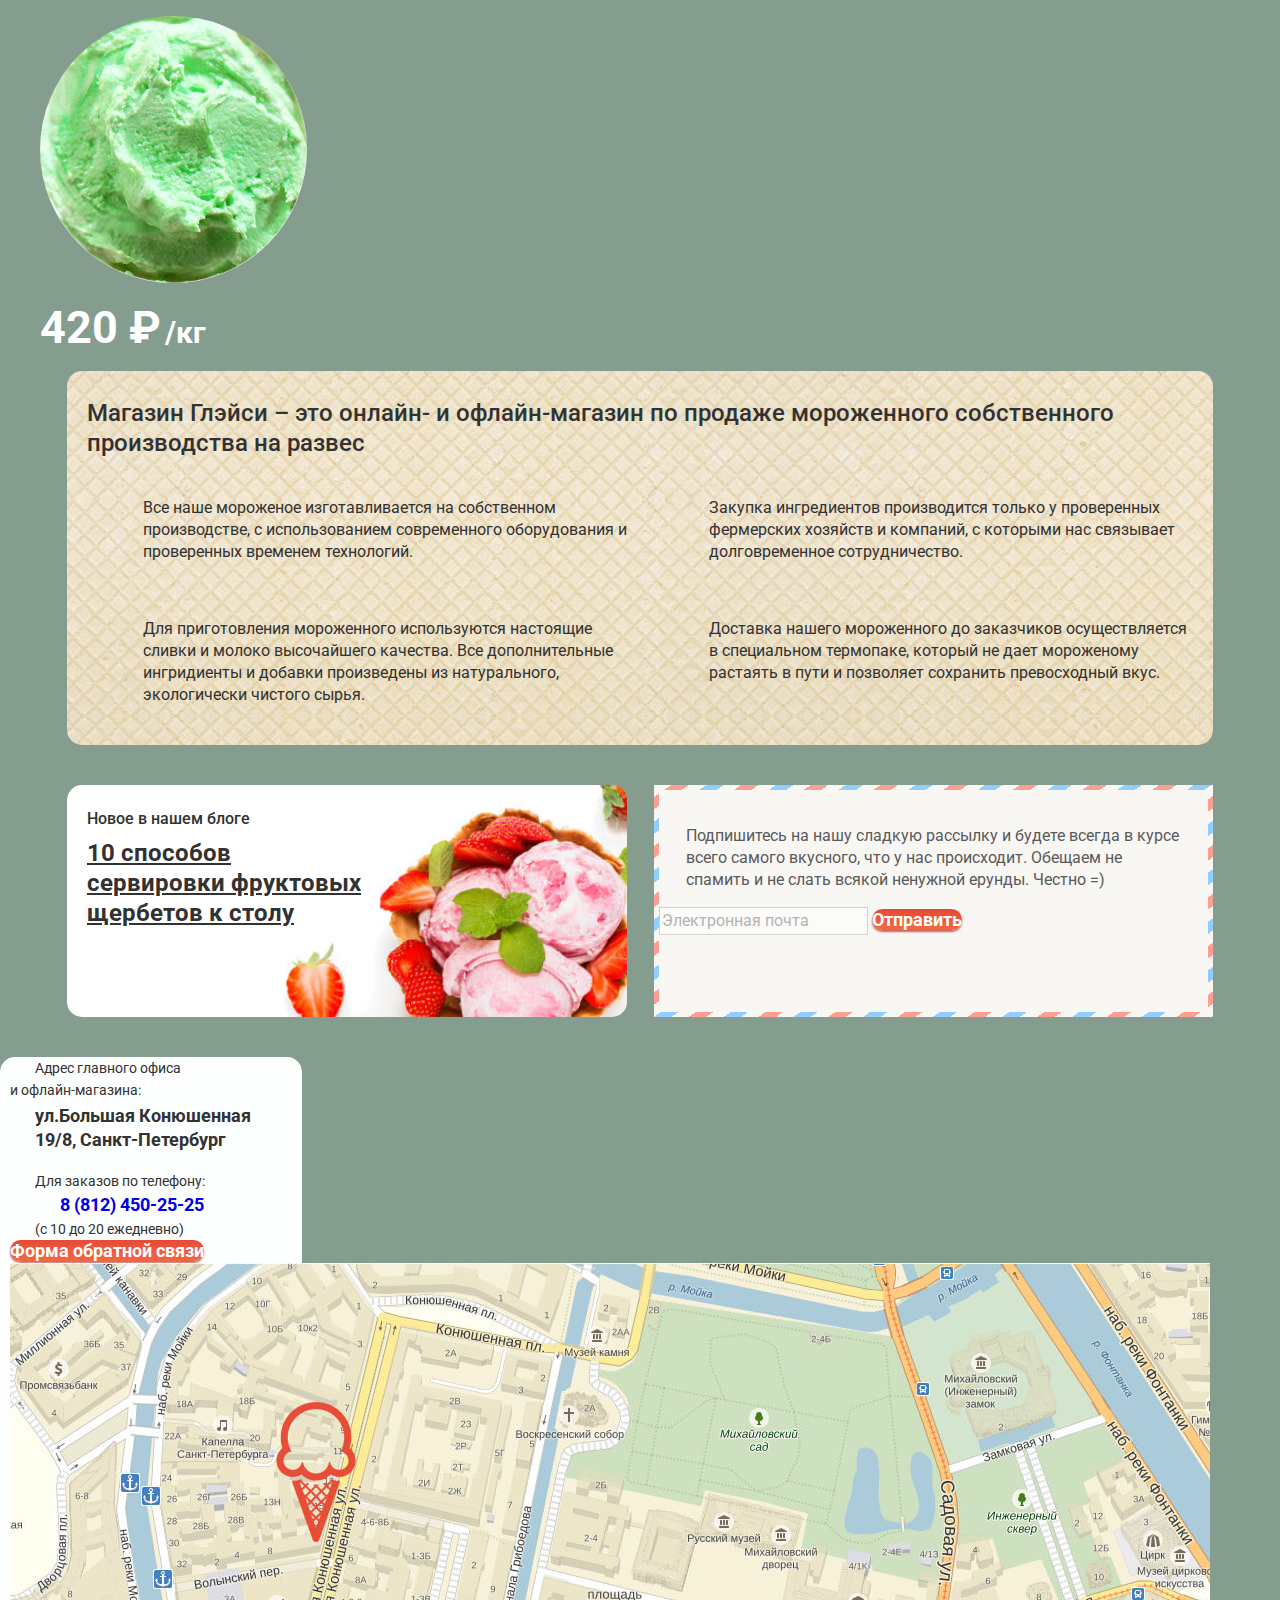
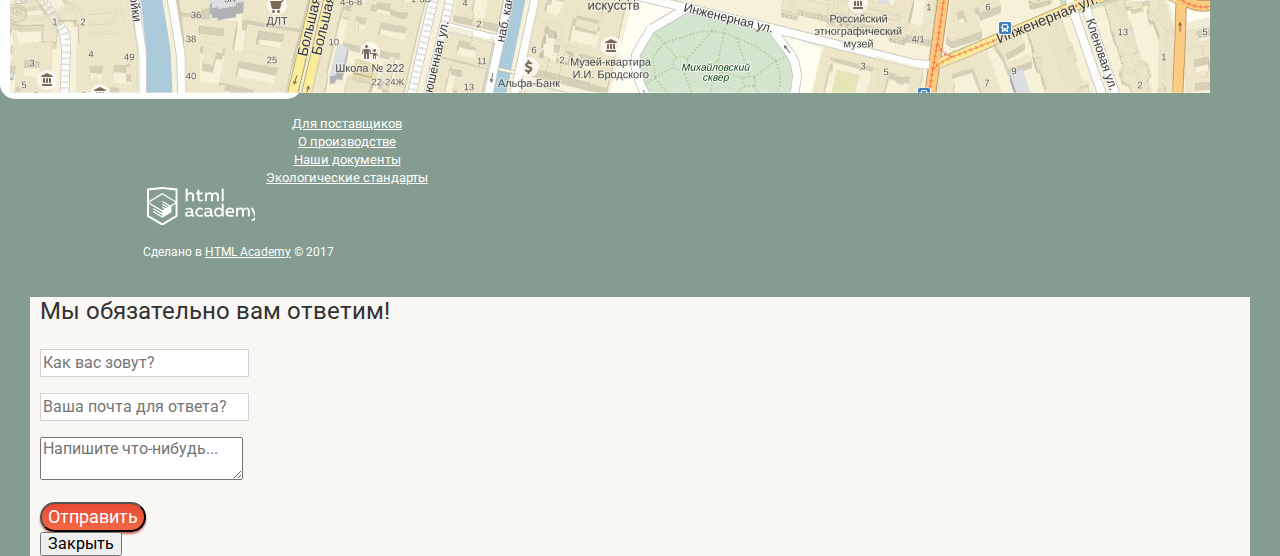
==== commit d4bc4c82: "Add files via upload" ====
--- a/gllacy/index.html
+++ b/gllacy/index.html
@@ -4,315 +4,546 @@
 <head>
     <meta charset="utf-8">
     <title>Gllacy</title>
+    <meta name="viewport" content="width=device-width, initial-scale=1.0" />
     <link href="https://fonts.googleapis.com/css?family=Roboto:400,500,700&amp;subset=cyrillic" rel="stylesheet">
+
+    <script src="../gllacy/jquery/jquery-3.3.1.js"></script>
+    <script type="text/javascript" src="../gllacy/js/script.js"></script>
+    <link rel="stylesheet" href="https://cdnjs.cloudflare.com/ajax/libs/ion-rangeslider/2.3.0/css/ion.rangeSlider.min.css"/>
+    <script src="https://cdnjs.cloudflare.com/ajax/libs/ion-rangeslider/2.3.0/js/ion.rangeSlider.min.js"></script>
+
+    <link rel="stylesheet" href="OwlCarousel/owl.carousel.min.css">
+    <link rel="stylesheet" href="OwlCarousel/owl.theme.default.css">
+    <script type="text/javascript" src="../gllacy/OwlCarousel/owlcarousel.js"></script>
+    <script src="../gllacy/OwlCarousel/owl.carousel.min.js"></script>
+
     <link rel="stylesheet" href="css/normalize.css" />
     <link rel="stylesheet" href="css/style.css" />
 </head>
 
 <body>
-    <header class="main-header">
-        <nav class="main-navigation container">
-            <a class="main-header-logo">
-                <img src="img/Logo.svg" width="154" height="64" alt="Логотип Gllacy">
-            </a>
-            <ul class="site-navigation">
-                <li class="site-navigation-current">
-                    <a href="catalog.html">Каталог</a>
-                </li>
-                <li>
-                    <a href="shipping and payment.html">Доставка и оплата</a>
-                </li>
-                <li>
-                    <a href="info.html">О Компании</a>
-                </li>
-            </ul>
-            <ul class="user-navigation">
-                <li class="search">Поиск</li>
-                <li class="login-link">Вход</li>
-                <li class="cart">
-                    <a href="basket.html">Корзина</a> 
-                </li>
-            </ul>
-        </nav>
-    </header>
-
-    <main class="container">
-        <h1 class="visually-hidden">Gllacy</h1>
-
-        <section class="working">
-            <p class="working-time">
-                c 10 до 20, ежедневно
-            </p>
-            <p class="working-phone">
-                8 812 450-25-25
-            </p>
-        </section>
-
-        <section class="slider">
-            <ul class="slides-switches">
-                <li class="slide-radio">
-                    <h2>
-                        Крем брюле и пломбир <br />
-                        c малиновым джемом
-                    </h2>
-                    <button class="slide-btn">Первый слайд</button>
-                    <a class="button-slider button" href="catalog.html">Давайте оба</a>
-                </li>
-                <li class="slide-radio">
-                    <button class="slide-btn">Второй слайд</button>
-                </li>
-                <li class="slide-radio">
-                    <button class="slide-btn">Третий слайд</button>
-                </li>
-            </ul>
-        </section>
-
-        <div class="index-columns">
-            <section class="raspberry-free">
-                <h2 class="free-name">Малинка даром!</h2>
-                <p class="free-text">При покупке 2 кг любого фруктового мороженного, добавим в ваш заказ банку малинового варенья бесплатно</p>
-                <a class="button" href="#">Хочу варенье!</a>
+    <input class="slider-input" type="radio" id="product-1" name="toggle" checked>
+    <input class="slider-input" type="radio" id="product-2" name="toggle">
+    <input class="slider-input" type="radio" id="product-3" name="toggle">
+
+        <div class="site-wrapper">
+
+        <header class="main-header">
+            <nav class="main-navigation container">
+                    <a class="main-header-logo">
+                        <img src="img/Logo.svg" width="154" height="64" alt="Логотип Gllacy">
+                    </a>
+
+                <div class="working">
+                    <p class="working-time">
+                        c 10 до 20, ежедневно
+                    </p>
+                    <p class="working-phone">
+                        8 812 450-25-25
+                    </p>
+                </div>
+
+                <div class="navigation-container container">
+                    <div class="navigation-menu">
+                        <button class="js-site-navigation-button">МЕНЮ</button>
+                        <ul class="site-navigation">
+                            <li>
+                                <a class="site-navigation-catalog" href="catalog.html">Каталог</a>
+                                    <ul class="site-navigation-catalog-form">
+                                        <li class="site-navigation-catalog-form-name">Новинки</li>
+                                        <li>Сливочное</li>
+                                        <li>Щербеты</li>
+                                        <li>Фруктовый лед</li>
+                                        <li>Мелорин</li>
+                                    </ul>
+                            </li>
+                            <li>
+                                <a href="shipping and payment.html">Доставка и оплата</a>
+                            </li>
+                            <li>
+                                <a href="info.html">О Компании</a>
+                            </li>
+                        </ul>
+                    </div>
+
+                    <ul class="user-navigation">
+                        <li>
+                            <a class="user-navigation-search" href="#"><span class="visually-hidden">Поиск</span>
+                            <svg xmlns="http://www.w3.org/2000/svg" width="17px" height="17px" viewBox="0 0 17 17"><path fill="#FFFFFF" d="M16.958,15.527L11.75,10.32C12.533,9.247,13,7.93,13,6.5C13,2.91,10.09,0,6.5,0S0,2.91,0,6.5S2.91,13,6.5,13c1.438,0,2.763-0.473,3.839-1.263l5.205,5.204L16.958,15.527z M6.5,11C4.019,11,2,8.981,2,6.5S4.019,2,6.5,2S11,4.019,11,6.5S8.981,11,6.5,11z"/>
+                            </svg>
+                                <div class="user-navigation-search-form">
+                                    <fieldset>
+                                        <legend class="visually-hidden">Поле поиска</legend>
+                                    <label class="visually-hidden" for="search">Поиск</label><input type="text" id="search" placeholder="Что ищем?">
+                                    </fieldset>
+                                </div>
+                            </a>
+                        </li>
+                        <li>
+                            <a class="user-navigation-login" href="#">
+                                <svg xmlns="http://www.w3.org/2000/svg" width="21px" height="19px" viewBox="0 0 21 19"><polygon fill="#FFFFFF" points="6,14.875 12.917,9.5 6,4.125 6,7.042 -0.042,7.042 -0.042,11.959 6,11.959 	"/><path fill="#FFFFFF" d="M18,0H5C3.9,0,3,0.9,3,2v2h2V2h13v15H5v-2H3v2c0,1.1,0.9,2,2,2h13c1.1,0,2-0.9,2-2V2C20,0.9,19.1,0,18,0z"/>
+                                    <span class="label">Вход</span>
+                                </svg>
+                                    <div class="user-navigation-login-form">
+                                        <fieldset>
+                                            <legend class="visually-hidden">Контактная информация</legend>
+                                                <p><label class="visually-hidden" for="email">E-mail</label><input type="email" id="email" placeholder="Электронная почта"></p>
+                                                <p><label class="visually-hidden" for="password">Пароль</label><input type="password" id="password" placeholder="Пароль"></p>
+                                                <div class="user-navigation-group1">
+                                                    <div class="button" href="#">Войти</div>
+                                                        <div class="user-navigation-group2">
+                                                            <p class="user-navigation-login-form-recover" href="recovery.html">Забыли пароль?</p>
+                                                            <p class="user-navigation-login-form-registration" href="registration.html">Новая регистрация</p>
+                                                        </div>
+                                                </div>
+                                        </fieldset>
+                                    </div>
+                            </a>
+                        </li>
+                        <li>
+                            <a class="user-navigation-basket" href="#">
+                                <svg xmlns="http://www.w3.org/2000/svg" width="21px" height="20px" viewBox="0 0 21 20"><polygon fill="rgba(255,255,255,0.2)" points="5.888,4.031 6.922,13 17.372,13 18.548,4.031 "/><circle fill="#ffffff" cx="6.984" cy="18" r="2"/><circle fill="#ffffff" cx="15.984" cy="18" r="2"/><path fill="#ffffff" d="M5.657,2.031L5.422,0H0v2h3.64l1.5,13h13.988l1.699-12.969H5.657z M17.372,13H6.922L5.888,4.031h12.66L17.372,13z"/>
+                                </svg>
+                                    <span class="label">Пусто</span>
+                                    <span class="label2">2<span class="label3">товара</span></span>
+                                    <div class="basket">
+                                        <h2 class=" visually-hidden">Корзина</h2>
+                                        <ul class="table">
+                                            <li class="row">
+                                                <div class="table-image"><img src="img/1.jpg" width="35" height="35" alt="Сливочное с апельсиновым джемом и цитрусовой стружкой"></div>
+                                                <div class="table-title">Пломбир с апельсиновым джемом</div>
+                                                <div class="table-kg">1,5 кг х <span class="price-for-kg">200 руб.</span></div>
+                                                <div class="table-price">300 руб.</div>
+                                            </li>
+                                            <li class="row">
+                                                <div class="table-image"><img src="img/3.jpg" width="35" height="35" alt="Сливочно-клубничное с присыпкой из белого шоколада"></div>
+                                                <div class="table-title">Клубничный пломбир с присыпкой из белого шоколада</div>
+                                                <div class="table-kg">1,5 кг х <span class="price-for-kg">300 руб.</span></div>
+                                                <div class="table-price">450 руб.</div>
+                                            </li>
+                                        </ul>
+                                        <div class="line"></div>
+                                        <div class="basket-price-total">Итого: 750 руб.</div>
+                                        <div class="basket-button">
+                                            <button class="button" type="submit">Оформить заказ</button>
+                                        </div>
+                                    </div>
+                                </a>
+                        </li>
+                    </ul>
+                </div>
+            </nav>
+        </header>
+
+        <main>
+            <section class="container slider">
+                    <div class="slider-controls">
+                        <label for="product-1">Первый</label>
+                        <label for="product-2">Второй</label>
+                        <label for="product-3">Третий</label>
+                    </div>
+                        <ul>
+                            <li class="slide" id="slide1">
+                                <h3>
+                                    Крем брюле и пломбир c малиновым джемом
+                                </h3>
+                                <a class="button-slider" href="#">Давайте оба</a>
+                            </li>
+                            <li class="slide" id="slide2">
+                                <h3>
+                                    Шоколадный пломбир и лимонный сорбет
+                                </h3>
+                                <a class="button-slider" href="#">Давайте оба</a>
+                            </li>
+                            <li class="slide" id="slide3">
+                                <h3>
+                                    Пломбир с помадкой и клубничный щербет
+                                </h3>
+                                <a class="button-slider button" href="#">Давайте оба</a>
+                            </li>
+                        </ul>
             </section>
 
-            <section class="chokolate-free">
-                <h2 class="free-name">Шоколадки даром!</h2>
-                <p class="free-text">При покупке 2 кг пломбира, добавим в ваш заказ упаковку вкуснейшей шоколадной присыпки совершенно бесплатно</p>
-                <a class="button" href="#">Хочу шоколадки!</a>
+            <div class="container">
+                <div class="index-columns">
+                    <section class="raspberry-free">
+                        <h2 class="free-name">Малинка даром!</h2>
+                        <p class="free-text">При покупке 2 кг любого фруктового мороженного, добавим в ваш заказ банку малинового варенья бесплатно.</p>
+                            <div class="button-free">
+                                <a class="button" href="#">Хочу варенье!</a>
+                            </div>
+                    </section>
+
+                    <section class="chokolate-free">
+                        <h2 class="free-name">Шоколадки даром!</h2>
+                        <p class="free-text">При покупке 2 кг пломбира, добавим в ваш заказ упаковку вкуснейшей шоколадной присыпки совершенно бесплатно</p>
+                        <div class="button-free">
+                                <a class="button" href="#">Хочу шоколадки!</a>
+                        </div>
+                    </section>
+                </div>
+            </div>
+
+            <div class="container">
+                <section class="catalog">
+                    <h2 class="visually-hidden">Каталог мороженного</h2>
+                    <ul class="catalog-list">
+                        <div class="owl-carousel">
+                            <li class="catalog-item">
+                                <a class="catalog-item-signature">
+                                    Сливочное с апельсиновым джемом и цитрусовой стружкой
+                                </a>
+                                <div class="catalog-group">
+                                    <p class="i_catalog-item-image">
+                                        <img src="img/1.jpg" width="267" height="267" alt="Сливочное с апельсиновым джемом и цитрусовой стружкой">
+                                    </p>
+                                    <p class="catalog-item-price">
+                                        <span class="catalog-price">310 ₽</span>
+                                        <span class="catalog-weight">/кг</span>
+                                    </p>
+                                </div>
+                            </li>
+
+                            <li class="catalog-item">
+                                <a class="catalog-item-signature">
+                                    Сливочно-кофейное с кусочками шоколада
+                                </a>
+                                <div class="catalog-group">
+                                    <p class="i_catalog-item-image">
+                                        <img src="img/2.jpg" width="267" height="267" alt="Сливочно-кофейное с кусочками шоколада">
+                                    </p>
+                                    <p class="catalog-item-price">
+                                        <span class="catalog-price">380 ₽</span>
+                                        <span class="catalog-weight">/кг</span>
+                                    </p>
+                                </div>
+                            </li>
+
+                            <li class="catalog-item">
+                                <a class="catalog-item-signature">
+                                    Сливочно-клубничное с присыпкой из белого шоколада
+                                </a>
+                                <div class="catalog-group">
+                                    <p class="i_catalog-item-image">
+                                        <img src="img/3.jpg" width="267" height="267" alt="Сливочно-клубничное с присыпкой из белого шоколада">
+                                    </p>
+                                    <p class="catalog-item-price">
+                                        <span class="catalog-price">355 ₽</span>
+                                        <span class="catalog-weight">/кг</span>
+                                    </p>
+                                </div>
+                            </li>
+
+                            <li class="catalog-item">
+                                <a class="catalog-item-signature">
+                                    Сливочное крем-брюле с карамельной подливкой
+                                </a>
+                                <div class="catalog-group">
+                                    <p class="i_catalog-item-image">
+                                        <img src="img/4.jpg" width="267" height="267" alt="Сливочное крем-брюле с карамельной подливкой">
+                                    </p>
+                                    <p class="catalog-item-price">
+                                        <span class="catalog-price">415 ₽</span>
+                                        <span class="catalog-weight">/кг</span>
+                                    </p>
+                                </div>
+                            </li>
+
+                                <li class="catalog-item">
+                                    <a class="catalog-item-signature">
+                                        Сливочное c брусничным джемом
+                                    </a>
+                                    <div class="catalog-group">
+                                        <p class="catalog-item-image">
+                                            <img src="img/5.jpg" width="267" height="267" alt="Сливочное с брусничным джемом">
+                                        </p>
+                                        <p class="catalog-item-price">
+                                            <span class="catalog-price">325 ₽</span>
+                                            <span class="catalog-weight">/кг</span>
+                                        </p>
+                                    </div>
+                                </li>
+
+                                <li class="catalog-item">
+                                    <a class="catalog-item-signature">
+                                        Сливочно-черничное с цельными ягодами черники
+                                    </a>
+                                    <div class="catalog-group">
+                                        <p class="catalog-item-image">
+                                            <img src="img/6.jpg" width="267" height="267" alt="Сливочно-черничное с цельными ягодами черники">
+                                        </p>
+                                        <p class="catalog-item-price">
+                                            <span class="catalog-price">410 ₽</span>
+                                            <span class="catalog-weight">/кг</span>
+                                        </p>
+                                    </div>
+                                </li>
+
+                                <li class="catalog-item">
+                                    <a class="catalog-item-signature">
+                                        Сливочно-лимонное с карамельной присыпкой
+                                    </a>
+                                    <div class="catalog-group">
+                                        <p class="catalog-item-image">
+                                            <img src="img/7.jpg" width="267" height="267" alt="Сливочно-лимонное с карамельной присыпкой">
+                                        </p>
+                                        <p class="catalog-item-price">
+                                            <span class="catalog-price">375 ₽</span>
+                                            <span class="catalog-weight">/кг</span>
+                                        </p>
+                                    </div>
+                                </li>
+
+                                <li class="catalog-item">
+                                    <a class="catalog-item-signature">
+                                        Сливочное с шоколадной стружкой
+                                    </a>
+                                    <div class="catalog-group">
+                                        <p class="catalog-item-image">
+                                            <img src="img/8.jpg" width="267" height="267" alt="Сливочное с шоколадной стружкой">
+                                        </p>
+                                        <p class="catalog-item-price">
+                                            <span class="catalog-price">320 ₽</span>
+                                            <span class="catalog-weight">/кг</span>
+                                        </p>
+                                    </div>
+                                </li>
+
+                                <li class="catalog-item">
+                                    <a class="catalog-item-signature">
+                                        Сливочно-ванильное с кусочками шоколада
+                                    </a>
+                                    <div class="catalog-group">
+                                        <p class="catalog-item-image">
+                                            <img src="img/9.jpg" width="267" height="267" alt="Сливочно-ванильное с кусочками шоколада">
+                                        </p>
+                                        <p class="catalog-item-price">
+                                            <span class="catalog-price">440 ₽</span>
+                                            <span class="catalog-weight">/кг</span>
+                                        </p>
+                                    </div>
+                                </li>
+
+                                <li class="catalog-item">
+                                    <a class="catalog-item-signature">
+                                        Сливочное с ментоловым сиропом
+                                    </a>
+                                    <div class="catalog-group">
+                                        <p class="catalog-item-image">
+                                            <img src="img/10.jpg" width="267" height="267" alt="Сливочное с ментоловым сиропом">
+                                        </p>
+                                        <p class="catalog-item-price">
+                                            <span class="catalog-price">435 ₽</span>
+                                            <span class="catalog-weight">/кг</span>
+                                        </p>
+                                    </div>
+                                </li>
+
+                                <li class="catalog-item">
+                                    <a class="catalog-item-signature">
+                                        Сливочное с кусочками черного шоколада
+                                    </a>
+                                    <div class="catalog-group">
+                                        <p class="catalog-item-image">
+                                            <img src="img/11.jpg" width="267" height="267" alt="Сливочное с кусочками черного шоколада">
+                                        </p>
+                                        <p class="catalog-item-price">
+                                            <span class="catalog-price">355 ₽</span>
+                                            <span class="catalog-weight">/кг</span>
+                                        </p>
+                                    </div>
+                                </li>
+
+                                <li class="catalog-item">
+                                    <a class="catalog-item-signature">
+                                        Сливочное с мятным сиропом
+                                    </a>
+                                    <div class="catalog-group">
+                                        <p class="catalog-item-image">
+                                            <img src="img/12.jpg" width="267" height="267" alt=" Сливочное с мятным сиропом">
+                                        </p>
+                                        <p class="catalog-item-price">
+                                            <span class="catalog-price">420 ₽</span>
+                                            <span class="catalog-weight">/кг</span>
+                                        </p>
+                                    </div>
+                                </li>
+                        </div>
+                    </ul>
             </section>
         </div>
 
-            <section class="catalog">
-                <h2 class="visually-hidden">Каталог мороженного</h2>
-                <ul class="catalog-list">
-                    <li class="catalog-item">
-                        <h3>
-                            <a class="catalog-item-signature">
-                                Сливочное с апельсиновым джемом и цитрусовой стружкой
-                            </a>
-                        </h3>
-                        <p class="catalog-item-image">
-                            <img src="img/1.jpg" width="267" height="267" alt="Сливочное с апельсиновым джемом и цитрусовой стружкой">
+            <div class="container">
+                <section class="info">
+                        <h2>Магазин Глэйси – это онлайн- и офлайн-магазин по продаже мороженного собственного производства на развес</h2>
+                        <ul class="info-list">
+                            <li>
+                                <p class="info-item1">
+                                    Все наше мороженое изготавливается на собственном производстве, с использованием современного оборудования и проверенных временем технологий.
+                                </p>
+                            </li>
+                            <li>
+                                <p class="info-item2">
+                                    Закупка ингредиентов производится только у проверенных фермерских хозяйств и компаний, с которыми нас связывает долговременное сотрудничество.
+                                </p>
+                            </li>
+                            <li>
+                                <p class="info-item3">
+                                    Для приготовления мороженного используются настоящие сливки и молоко высочайшего качества. Все дополнительные ингридиенты и добавки произведены из натурального, экологически чистого сырья.
+                                </p>
+                            </li>
+                            <li>
+                                <p class="info-item4">
+                                    Доставка нашего мороженного до заказчиков осуществляется в специальном термопаке, который не дает мороженому растаять в пути и позволяет сохранить превосходный вкус.
+                                </p>
+                            </li>
+                        </ul>
+                </section>
+            </div>
+
+            <div class="container">
+                <div class="index-columns">
+                    <article class="blog">
+                        <h2>Новое в нашем блоге</h2>
+                        <h3 class="blog-theme"><a href="https://topice2017.ru/index.php/blog/20-fruit-cherbet">10 способов сервировки фруктовых щербетов к столу</a></h3>
+                    </article>
+
+
+                    <section class="subscription">
+                        <div class="subscription-border">
+                            <h2 class="visually-hidden">Подписка</h2>
+                            <p class="subscription-info">
+                                Подпишитесь на нашу сладкую рассылку и будете всегда в курсе всего самого вкусного, что у нас происходит. Обещаем не спамить и не слать всякой ненужной ерунды. Честно =)
+                            </p>
+                            <form class="subscription-form" action="https://echo.htmlacademy.ru" method="post">
+                                <p>
+                                    <label class="visually-hidden">Подписка</label>
+                                        <input class="subscription-email" type="email" name="email" value="" placeholder="Электронная почта" />
+                                    <a class="button" href="#">Отправить</a>
+                                </p>
+                            </form>
+                        </div>
+                    </section>
+                </div>
+            </div>
+
+            <section class="contacts">
+                <div class="container">
+                    <div class="contacts-block">
+                        <h2 class="visually-hidden">Контактная информация</h2>
+                        <a class="contacts-adress-name"> Адрес главного офиса <br> и офлайн-магазина:</a>
+                        <p class="contacts-adress">
+                            ул.Большая Конюшенная
+                            <br> 19/8, Санкт-Петербург
                         </p>
-                        <p class="catalog-item-price">
-                            <span class="catalog-price">310 ₽</span>
-                            <span class="catalog-weight">/кг</span>
+                        <p class="contacts-phone-name">Для заказов по телефону:</p>
+                        <p class="contacts-phone">
+                            <a class="contacts-phone" href="tel:8(812)450-25-25">8 (812) 450-25-25</a>
                         </p>
-                    </li>
-
-                    <li class="catalog-item">
-                        <h3>
-                            <a class="catalog-item-signature">
-                                Сливочно-кофейное с кусочками шоколада
-                            </a>
-                        </h3>
-                        <p class="catalog-item-image">
-                            <img src="img/2.jpg" width="267" height="267" alt="Сливочно-кофейное с кусочками шоколада">
-                        </p>
-                        <p class="catalog-item-price">
-                            <span class="catalog-price">380 ₽</span>
-                            <span class="catalog-weight">/кг</span>
-                        </p>
-                    </li>
-
-                    <li class="catalog-item">
-                        <h3>
-                            <a class="catalog-item-signature">
-                                Сливочно-клубничное с присыпкой из белого шоколада
-                            </a>
-                        </h3>
-                        <p class="catalog-item-image">
-                            <img src="img/3.jpg" width="267" height="267" alt="Сливочно-клубничное с присыпкой из белого шоколада">
-                        </p>
-                        <p class="catalog-item-price">
-                            <span class="catalog-price">380 ₽</span>
-                            <span class="catalog-weight">/кг</span>
-                        </p>
-                    </li>
-
-                    <li class="catalog-item">
-                        <h3>
-                            <a class="catalog-item-signature">
-                                Сливочное крем-брюле с карамельной подливкой
-                            </a>
-                        </h3>
-                        <p class="catalog-item-image">
-                            <img src="img/4.jpg" width="267" height="267" alt="Сливочное крем-брюле с карамельной подливкой">
-                        </p>
-                        <p class="catalog-item-price">
-                            <span class="catalog-price">380 ₽</span>
-                            <span class="catalog-weight">/кг</span>
-                        </p>
-                    </li>
-                </ul>
+                        <p class="contacts-phone-chart">(с 10 до 20 ежедневно)</p>
+                        <a class="feedback-link button" href="contacts.html">Форма обратной связи</a>
+                    </div>
+                </div>
+
+                <div class="map">
+                        <h2 class="visually-hidden">Карта проезда</h2>
+                            <p class="container map-image">
+                                <img src="img/map.jpg" width="1200" height="430" alt="Санкт-Петербург, ул.Большая Конюшенная, 19/8">
+                            </p>
+                    <script type="text/javascript" charset="utf-8" async src="https://api-maps.yandex.ru/services/constructor/1.0/js/?um=constructor%3Ac29423dcbd57cd1f1ae6d1408e085ccbaa4b008c20f00f2c6e4e8681fb03773d&amp;width=100%&amp;height=430&amp;lang=ru_RU&amp;scroll=false"></script>
+                </div>
             </section>
 
-        <section class="info">
-            <h2>Магазин Глэйси - это онлайн- и офлайн-магазин по продаже мороженного собственного производства на развес</h2>
-            <ul class="info-list">
-                <li class="info-item">
-                    Все наше мороженое изготавливается на собственном производстве, с использованием современного оборудования и проверенных временем технологий.
-                </li>
-                <li class="info-item">
-                    Закупка ингредиентов производится только у проверенных фермерских хозяйств и компаний, с которыми нас связывает долговременное сотрудничество.
-                </li>
-                <li class="info-item">
-                    Для приготовления мороженного используются настоящие сливки и молоко высочайшего качества. Все дополнительные ингридиенты и добавки произведены из натурального, экологически чистого сырья.
-                </li>
-                <li class="info-item">
-                    Доставка нашего мороженного до заказчиков осуществляется в специальном термопаке, который не дает мороженому растаять в пути и позволяет сохранить превосходный вкус.
-                </li>
-            </ul>
+        </main>
+
+        <footer class="main-footer">
+            <div class="container">
+                <div class="footer-border">
+                    <div class="footer-social">
+                        <ul>
+                            <li>
+                                <a class="social social-tw" href="#"><span class="visually-hidden">Твиттер</span></a>
+                            </li>
+                            <li>
+                                <a class="social social-in" href="#"><span class="visually-hidden">Инстаграмм</span></a>
+                            </li>
+                            <li>
+                                <a class="social social-fb" href="#"><span class="visually-hidden">Фейсбук</span></a>
+                            </li>
+                            <li>
+                                <a class="social social-vk" href="#"><span class="visually-hidden">ВКонтакте</span></a>
+                            </li>
+                        </ul>
+                    </div>
+
+                    <ul class="footer-navigation">
+                        <div class="footer-navigation-column">
+                            <li class="footer-heart">
+                                <a class="footer-navigation-signature" href="suppliers.html">Для поставщиков</a>
+                            </li>
+                            <li>
+                                <a class="footer-navigation-signature" href="about production.html">О производстве</a>
+                            </li>
+                        </div>
+                        <div class="footer-navigation-column">
+                            <li>
+                                <a class="footer-navigation-signature" href="documents.html">Наши документы</a>
+                            </li>
+                            <li>
+                                <a class="footer-navigation-signature" href="ecology standart.html">Экологические стандарты</a>
+                            </li>
+                        </div>
+                    </ul>
+
+                    <ul class="developed">
+                        <div class="developed-column">
+                            <li>
+                                <a class="main-footer-logo" href="https://htmlacademy.ru">
+                                    <img src="img/logo-htmlacademy.svg" width="108" height="38" alt="Логотип html academy">
+                                </a>
+                            </li>
+                            <li>
+                                <p class="footer-copyright">
+                                    Сделано в <a href="https://htmlacademy.ru">HTML Academy</a> © 2017
+                                </p>
+                            </li>
+                        </div>
+                    </ul>
+                </div>
+            </div>
+        </footer>
+
+        <section class="modal modal-feedback container">
+            <h2 class=" visually-hidden">Обратная связь</h2>
+            <h3 class="feedback-header">Мы обязательно вам ответим!</h3>
+            <form class="feedback-form" action="https://echo.htmlacademy.ru" method="post">
+                <div class="feedback-form-group">
+                    <p>
+                        <label class="visually-hidden" for="feedback-name">Ваше имя</label>
+                        <input class="feedback-name-value" id="feedback-name" type="text" name="name" placeholder="Как вас зовут?" />
+                    </p>
+                    <p>
+                        <label class="visually-hidden" for="feedback-email">Электронная почта</label>
+                        <input class="feedback-name-value" id="feedback-email" type="email" name="email" placeholder="Ваша почта для ответа?" />
+                    </p>
+                    <p>
+                        <label class="visually-hidden" for="feedback-text">Введите вопрос</label>
+                        <textarea class="feedback-text-value" name="text" id="feedback-text" placeholder="Напишите что-нибудь..."></textarea>
+                        <!--<input class="feedback-text-value" id="feedback-text" type="text" name="text" placeholder="Напишите что-нибудь..." />-->
+                    </p>
+                </div>
+                <div class="feedback-button">
+                    <button class=" button" type="submit">Отправить</button>
+                </div>
+            </form>
+            <button class="modal-close" type="button">Закрыть</button>
         </section>
-
-        <div class="index-columns">
-            <article class="blog">
-                <h2>Новое в нашем блоге</h2>
-                <h3 class="blog-theme"><a href="https://topice2017.ru/index.php/blog/20-fruit-cherbet">10 способов сервировки фруктовых щербетов к столу</a></h3>
-            </article>
-
-            <section class="subscription">
-                <h2 class="visually-hidden">Подписка</h2>
-                <p class="subscription-info">
-                    Подпишитесь на нашу сладкую рассылку и будете всегда в курсе всего самого вкусного, что у нас происходит. Обещаем не спамить и не слать всякой ненужной ерунды. Честно =)
-                </p>
-                <form class="subscription-form" action="https://echo.htmlacademy.ru" method="post">
-                    <p>
-                        <label class="visually-hidden">Подписка</label>
-                            <input class="subscription-email" type="email" name="email" value="" placeholder="Электронная почта" />
-                        <a class="button" href="#">Отправить</a>
-                    </p>
-                </form>
-            </section>
+            <div class="modal overlay"></div>
+
         </div>
 
-        <section class="contacts">
-            <h2 class="visually-hidden">Контактная информация</h2>
-            <a class="contacts-adress-name"> Адрес главного офиса <br> и офлайн-магазина:</a>
-            <a class="contacts-adress">
-                ул.Большая Конюшенная
-                <br> 19/8, Санкт-Петербург
-            </a>
-                <p class="contacts-phone-name">Для заказов по телефону</p>
-                <p class="contacts-phone">8 812 450-25-25</p>
-                <p class="contacts-phone-chart">(с 10 до 20 ежедневно)</p>
-            <a class="button" href="contacts.html">Форма обратной связи</a>
-        </section>
-
-        <section class="map">
-            <h2 class="visually-hidden">Карта проезда</h2>
-            <p class="map-image">
-                <img src="img/map.jpg" width="1200" height="430" alt="Санкт-Петербург, ул.Большая Конюшенная, 19/8">
-            </p>
-        </section>
-
-    </main>
-
-    <footer class="main-footer">
-        <div class="container">
-            <div class="footer-social">
-                <ul>
-                    <li>
-                        <a class="social-button" href="#">Твиттер</a>
-                    </li>
-                    <li>
-                        <a class="social-button" href="#">Инстаграм</a>
-                    </li>
-                    <li>
-                        <a class="social-button" href="#">Фейсбук</a>
-                    </li>
-                    <li>
-                        <a class="social-button" href="#">Вконтакте</a>
-                    </li>
-                </ul>
-            </div>
-
-            <ul class="footer-navigation">
-                <li>
-                    <a href="suppliers.html">Для поставщиков</a>
-                </li>
-                <li>
-                    <a href="about production.html">О производстве</a>
-                </li>
-                <li>
-                    <a href="documents.html">Наши документы</a>
-                </li>
-                <li>
-                    <a href="ecology standart.html">Экологические стандарты</a>
-                </li>
-            </ul>
-
-            <ul class="developed">
-                <li>
-            <a class="main-footer-logo" href="https://htmlacademy.ru">
-                <img src="img/logo-htmlacademy.svg" width="108" height="35" alt="Логотип html academy">
-            </a>
-                </li>
-                <li>
-            <p class="footer-copyright">
-                Сделано в <a href="https://htmlacademy.ru">HTML Academy</a> © 2017
-            </p>
-                </li>
-            </ul>
-        </div>
-    </footer>
-
-    <section class="modal modal-login">
-        <h2 class=" visually-hidden">Личный кабинет</h2>
-        <form class="login-form" action="https://echo.htmlacademy.ru" method="post">
-            <p>
-                <label class="visually-hidden" for="user-login">Логин</label>
-                <input class="login-icon-user" id="user-login" type="text" name="login" placeholder="Электронная почта" />
-            </p>
-            <p>
-                <label class="visually-hidden" for="user-password">Пароль</label>
-                <input class="login-icon-user" id="user-password" type="password" name="password" placeholder="Пароль" />
-            </p>
-            <div class="modal-registration">
-                <p class="login-password-info">
-                    <a class="restore" href="#">Забыли пароль?</a>
-                </p>
-                <p class="registration">
-                    <a class="new registration" href="#">Новая регистрация</a>
-                </p>
-            </div>
-            <button class="button" type="submit">Войти</button>
-        </form>
-    </section>
-
-    <section class="modal modal-search">
-        <h2 class=" visually-hidden">Поиск</h2>
-        <form class="search-form" action="https://echo.htmlacademy.ru" method="get">
-            <p>
-                <label class="visually-hidden">
-                    Поиск
-                    <input class="search-value" type="text" name="search" placeholder="Что ищем?" />
-                </label>
-            </p>
-        </form>
-    </section>
-
-    <section class="modal modal-feedback">
-        <h2 class=" visually-hidden">Обратная связь</h2>
-        <h3 class="feedback-header">Мы обязательно вам ответим!</h3>
-        <form class="feedback-form" action="https://echo.htmlacademy.ru" method="post">
-            <div class="feedback-form-group">
-                <p>
-                    <label class="visually-hidden" for="feedback-name">Ваше имя</label>
-                    <input class="feedback-name-value" id="feedback-name" type="text" name="name" placeholder="Как вас зовут?" />
-                </p>
-                <p>
-                    <label class="visually-hidden" for="feedback-email">Электронная почта</label>
-                    <input class="feedback-name-value" id="feedback-email" type="email" name="email" placeholder="Ваша почта для ответа?" />
-                </p>
-                <p>
-                    <label class="visually-hidden" for="feedback-text">Введите вопрос</label>
-                    <input class="feedback-text-value" id="feedback-text" type="text" name="text" placeholder="Напишите что-нибудь..." />
-                </p>
-            </div>
-            <button class="button" type="submit">Отправить</button>
-        </form>
-        <button class="modal-close" type="button">Закрыть</button>
-    </section>
+        <script type="text/javascript" src="../gllacy/js/popup.js"></script>
+
 </body>
 
 </html>